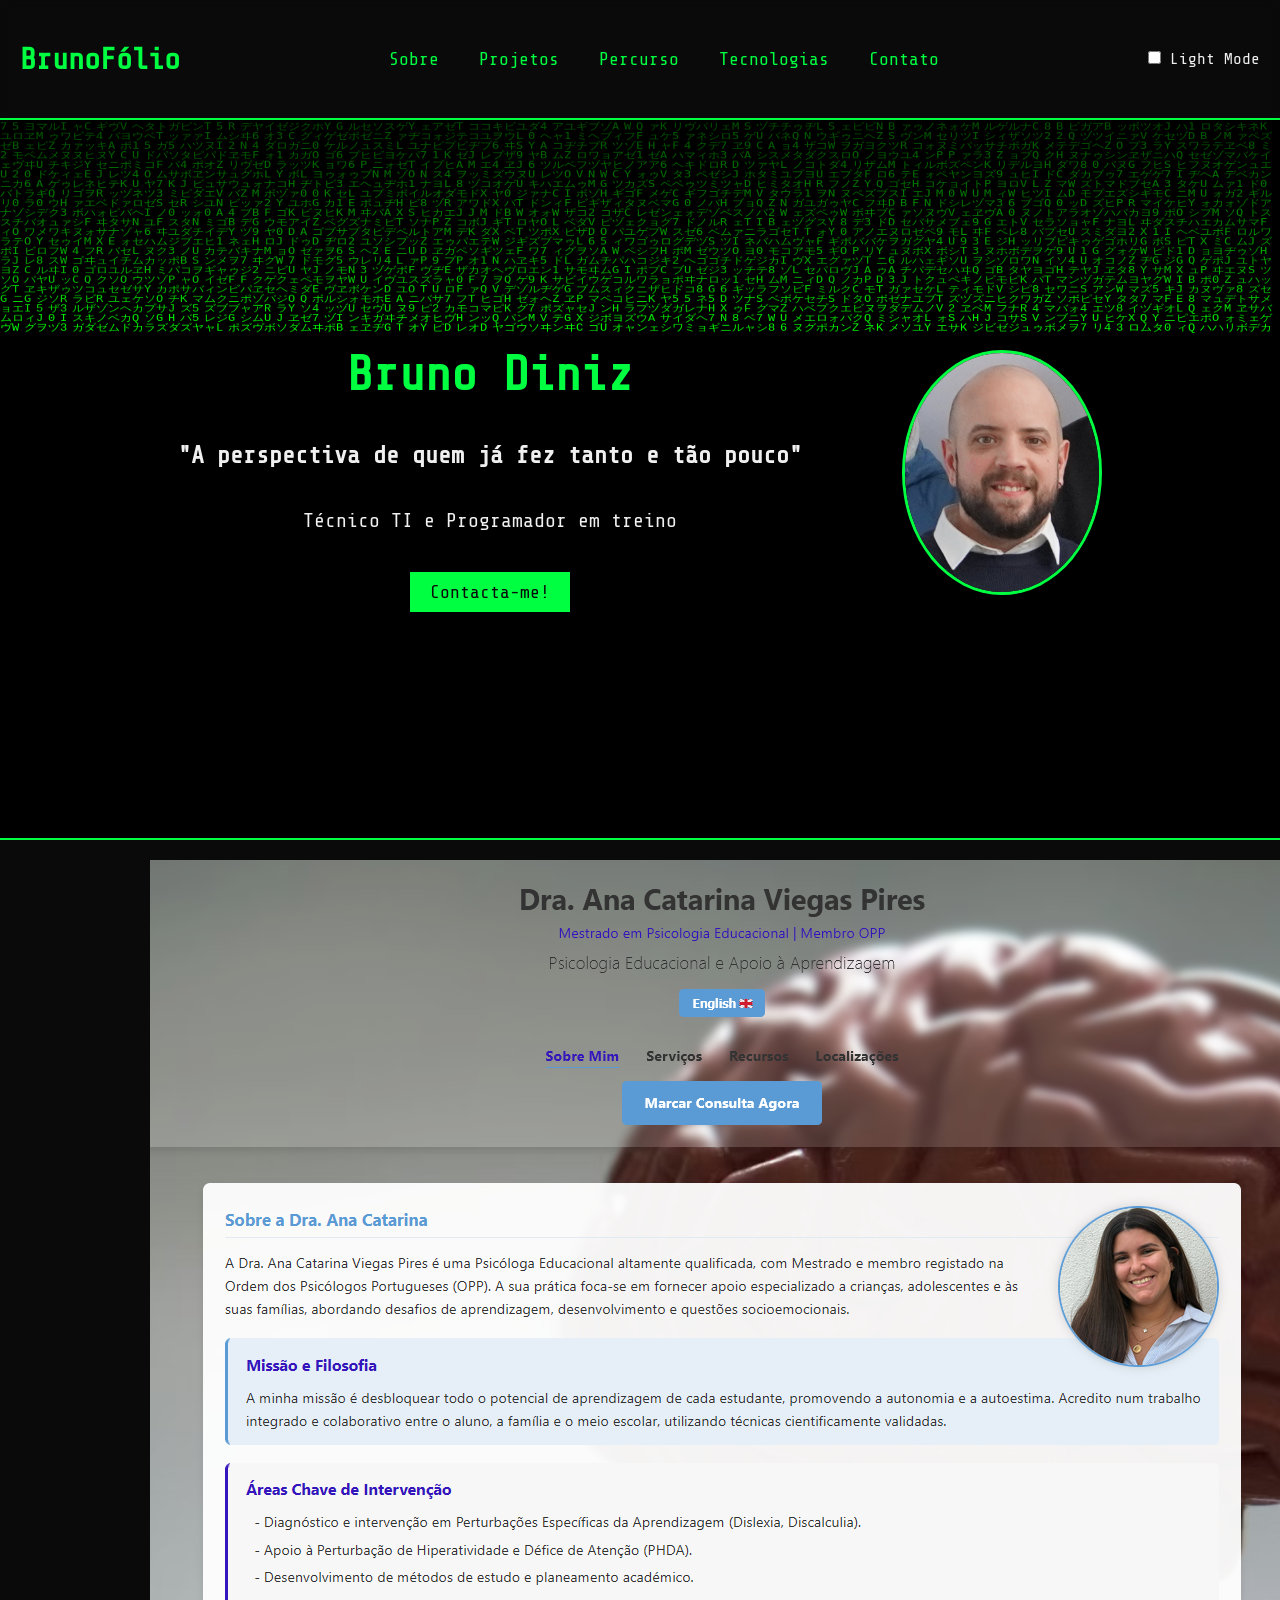
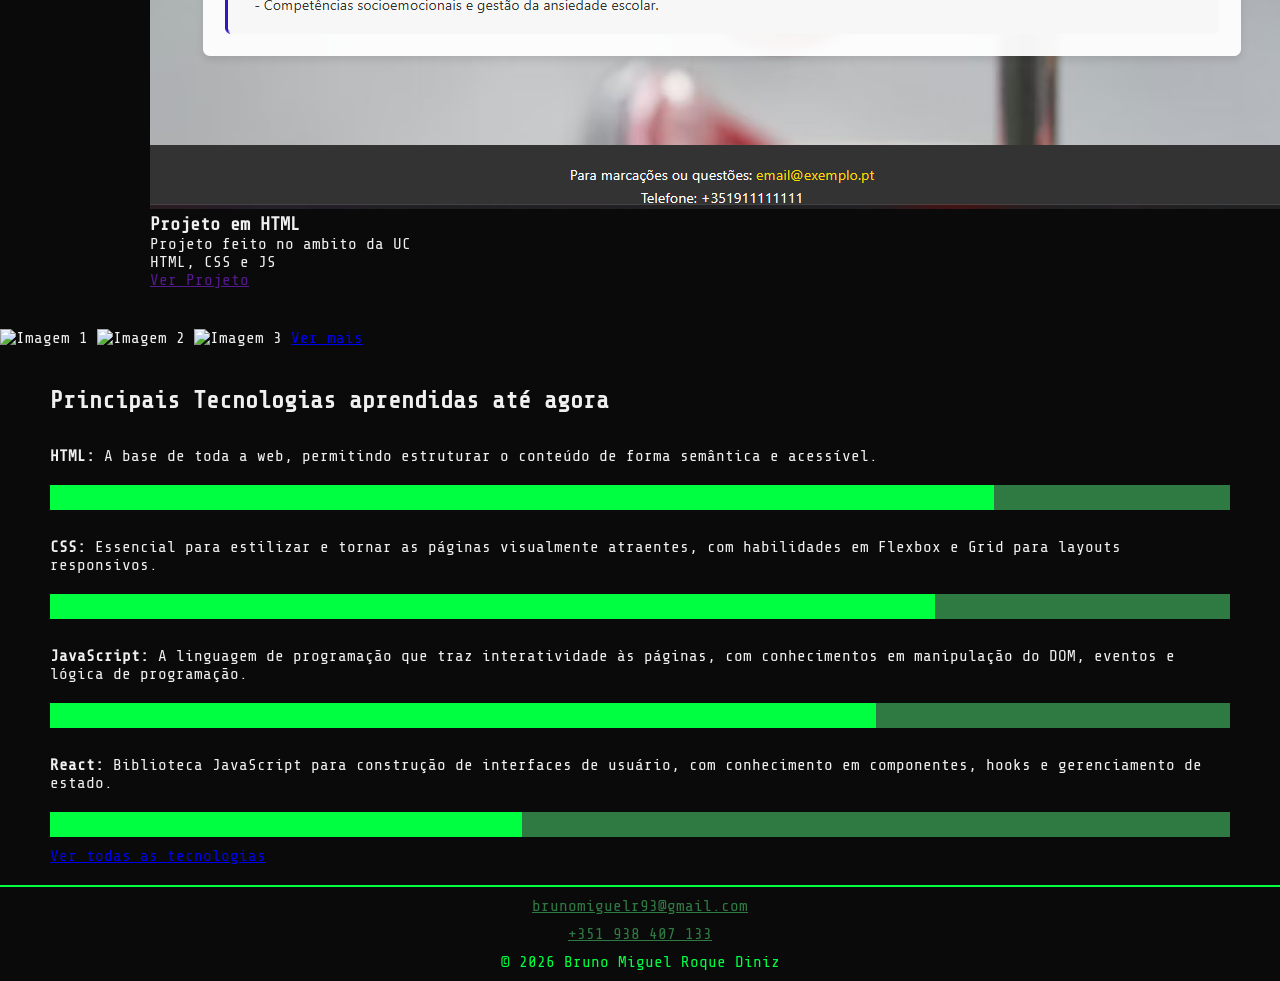
==== index.html @ 8ad3325a "Update project cards in index.html with images and descriptions; enhance CSS styles for layout and t" ====
<!DOCTYPE html>
<html lang="pt">

<head>
    <meta charset="UTF-8">
    <meta name="viewport" content="width=device-width, initial-scale=1.0">
    <link href="https://fonts.googleapis.com/css2?family=Share+Tech+Mono&display=swap" rel="stylesheet">
    <link rel="stylesheet" href="css/style.css">
    <title>BrunoFólio</title>
    <script src="js/nav.js" defer></script>
    <script src="js/darkmode.js" defer></script>
    <script src="js/desafiofugido.js" defer></script>
    <script src="js/matrix.js" defer></script>
</head>

<body>
    <header>
        <div class="logo">BrunoFólio</div>
        <nav>
            <ul class="nav-links">
                <li><a href="pages/sobre.html">Sobre</a></li>
                <li><a href="pages/repositorio.html">Projetos</a></li>
                <li><a href="pages/percurso.html">Percurso</a></li>
                <li><a href="pages/tecnologias.html">Tecnologias</a></li>
                <li><a href="pages/contactos.html">Contato</a></li>
            </ul>
        </nav>
        <div class="hamburger">
            <span></span>
            <span></span>
            <span></span>
        </div>
        <div class="dark-mode-toggle">
            <input type="checkbox" id="darkmode-toggle">
            <label for="darkmode-toggle">Light Mode</label>
        </div>
    </header>

    <main>
        <section id="hero">
            <canvas id="matrix-canvas"></canvas>
            <div class="hero-text">
                <h1>Bruno Diniz</h1>
                <h2>"A perspectiva de quem já fez tanto e tão pouco"</h2>
                <p>Técnico TI e Programador em treino</p>
                <a href="pages/contactos.html" class="btn">Contacta-me!</a>
            </div>
            
            <img src="img/headshot.png" alt="Foto de Bruno Diniz" class="headshot">
        </section>
        <section id="projetos">
            <div class="cards-container">
                <div class="card">
                    <img src="img/ProjHTML.png" alt="">
                    <h3 class="project-name">Projeto em HTML</h3>
                    <p class="project-description">Projeto feito no ambito da UC</p>
                    <p class="technology">HTML, CSS e JS</p>
                    <a href="" class="btn">Ver Projeto</a>
                </div>
                <div class="card">
                    <img src="img/ProjSST.png" alt="">
                    <h3 class="project-name">Projeto SST</h3>
                    <p class="project-description">Projeto feito no ambito da UC00616</p>
                    <p class="technology">DaVinci Resolve</p>
                    <a href="" class="btn">Ver Projeto</a>
                </div>
                <div class="card">
                    <img src="img/ProjFINAL.jpg" alt="">
                    <h3 class="project-name">Projeto final TPSI</h3>
                    <p class="project-description">Projeto final do curso de TPSI em desenvolvimento</p>
                    <p class="technology">Spring Boot, SSMS, React...</p>
                    <a href="" class="btn">Ver Projeto</a>
                </div>
            </div>
        </section>
        <section id="galeria">
            <div class="gallery-container">
                <img src="" alt="Imagem 1">
                <img src="" alt="Imagem 2">
                <img src="" alt="Imagem 3">
                <a href="pages/percurso.html" class="btn">Ver mais</a>
            </div>
        </section>
        <section id="tecnologias">
            <h2>Principais Tecnologias aprendidas até agora</h2>
            <br>
            <div class="tecnologia">
                <strong>HTML:</strong> A base de toda a web, permitindo estruturar o conteúdo de forma semântica e
                acessível.
                
                <div class="barra">
                    <div class="preenchimento" style="width: 80%">

                    </div>
                </div>
            </div>
            <br>
            <div class="tecnologia">
                <strong>CSS:</strong> Essencial para estilizar e tornar as páginas visualmente atraentes, com
                habilidades em Flexbox e Grid para layouts responsivos.<br>
                <div class="barra">
                    <div class="preenchimento" style="width: 75%">

                    </div>
                </div>
            </div>
            <br>
            <div class="tecnologia">
                <strong>JavaScript:</strong> A linguagem de programação que traz interatividade às páginas, com
                conhecimentos em manipulação do DOM, eventos e lógica de programação.<br>
                <div class="barra">
                    <div class="preenchimento" style="width: 70%">

                    </div>
                </div>
            </div>
            <br>
            <div class="tecnologia">
                <strong>React:</strong> Biblioteca JavaScript para construção de interfaces de usuário, com
                conhecimento em componentes, hooks e gerenciamento de estado. <br>
                <div class="barra">
                    <div class="preenchimento" style="width: 40%">

                    </div>
                </div>
            </div>

            <a href="pages/tecnologias.html">Ver todas as tecnologias</a>


        </section>
    </main>
    <footer>
        <a href="mailto:brunomiguelr93@gmail.com">brunomiguelr93@gmail.com</a>
        <a href="tel:+351938407133">+351 938 407 133</a>
        <p>© 2026 Bruno Miguel Roque Diniz</p>
    </footer>
</body>

</html>
---- css/style.css ----
* {
    margin: 0;
    padding: 0;
    box-sizing: border-box;
}

:root {
    --cor-de-fundo: #0a0a0a;
    --cor-de-texto: #f0f0f0;
    --cor-de-destaque: #00ff41;
    --header-height: 120px;

}

body{
    font-family: 'Share Tech Mono', monospace;
    background-color: var(--cor-de-fundo);
    color: var(--cor-de-texto);
    z-index: 0;
}

header {
    position: fixed;
    top:0;
    left:0;
    width: 100%;
    display: flex;
    justify-content: space-between;
    align-items: center;
    padding: 20px;
    background-color: transparent;
    border-bottom: var(--cor-de-destaque) 2px solid;
    height: var(--header-height);
    backdrop-filter: blur(5px);
    -webkit-backdrop-filter: blur(5px);
    z-index: 1;
}

.logo {
    font-size: 30px;
    font-weight: bold;
    color: var(--cor-de-destaque);
}

nav {
    flex: 1;
    display: flex;
    justify-content: center;
}

.nav-links {
    display: flex;
    gap: 40px;
    list-style: none;

}

.nav-links a {
    text-decoration: none;
    color: var(--cor-de-destaque);
    font-size: 18px;
    transition: color 0.3s ease;
}

.nav-links a:hover {
    color: var(--cor-de-texto);
}

main {
    padding-top: var(--header-height);
   
}

section {
    padding: 20px 0;
}

#hero {
    display: flex;
    align-items: center;
    justify-content: center;
    min-height: 80vh;
    position:relative
}

#hero h1 {
    font-size: 48px;
    margin-bottom: 20px;
    color: var(--cor-de-destaque)
}

#hero h2 {
    font-size: 24px;
    margin-bottom: 20px;
}

#hero p {
    font-size: 20px;
}

#hero .btn{
    align-self: center;
}

.hero-text {
    display: flex;
    flex-direction: column;
    gap: 20px;
    text-align: center;
    align-items: center;
}

#hero .headshot {
    float: right; 
    margin-left: 100px; 
    margin-bottom: 15px; 
    border: 3px solid var(--cor-de-destaque); 
    border-radius: 50%; 
    overflow: hidden;
    width: 200px; 
    height: auto;
    box-shadow: 0 0 12px rgba(0,0,0,0.15);
}

#hero a {
    display: inline-block;
    margin-top: 20px;
    padding: 10px 20px;
    background-color: var(--cor-de-destaque);
    color: var(--cor-de-fundo);
    text-decoration: none;
    font-size: 18px;
    transition: background-color 0.3s ease;
}

#matrix-canvas {
    position: absolute;
    top: 0;
    left: 0;
    width: 100%;
    height: 100%;
    z-index: -1;   
    background-color: rgb(0, 0, 0); 
    border-bottom: var(--cor-de-destaque) 2px solid;
}

.cards-container{
    display: flex;
    justify-content: space-between;
    align-items: center;
    padding: 0 150px
}

#tecnologias {
    padding-left: 50px;
    padding-right: 50px;
}

#tecnologias h2 {
    /*padding-left: 50px;*/
    margin-bottom: 15px;
}

.tecnologia {
    /*padding-left: 50px;
    padding-right: 50px;*/
    margin-bottom: 10px;
}

.barra {
    height: 25px;
    width: 100%;
    margin-top: 20px;
    background-color: #2f7a42;
}

.preenchimento {
    height: 25px;
    background-color: var(--cor-de-destaque);
}

footer {
    display: flex;
    flex-direction: column;
    gap: 5px;
    text-align: center;
    align-items: center;
    border-top: var(--cor-de-destaque) 2px solid
}

footer a {
    padding-top: 5px;
    color: #2f7a42
}

footer a:first-child{
    padding-top: 10px;
}

footer p {
    color: var(--cor-de-destaque);
    margin-top: 5px;
    margin-bottom: 10px;
        
}
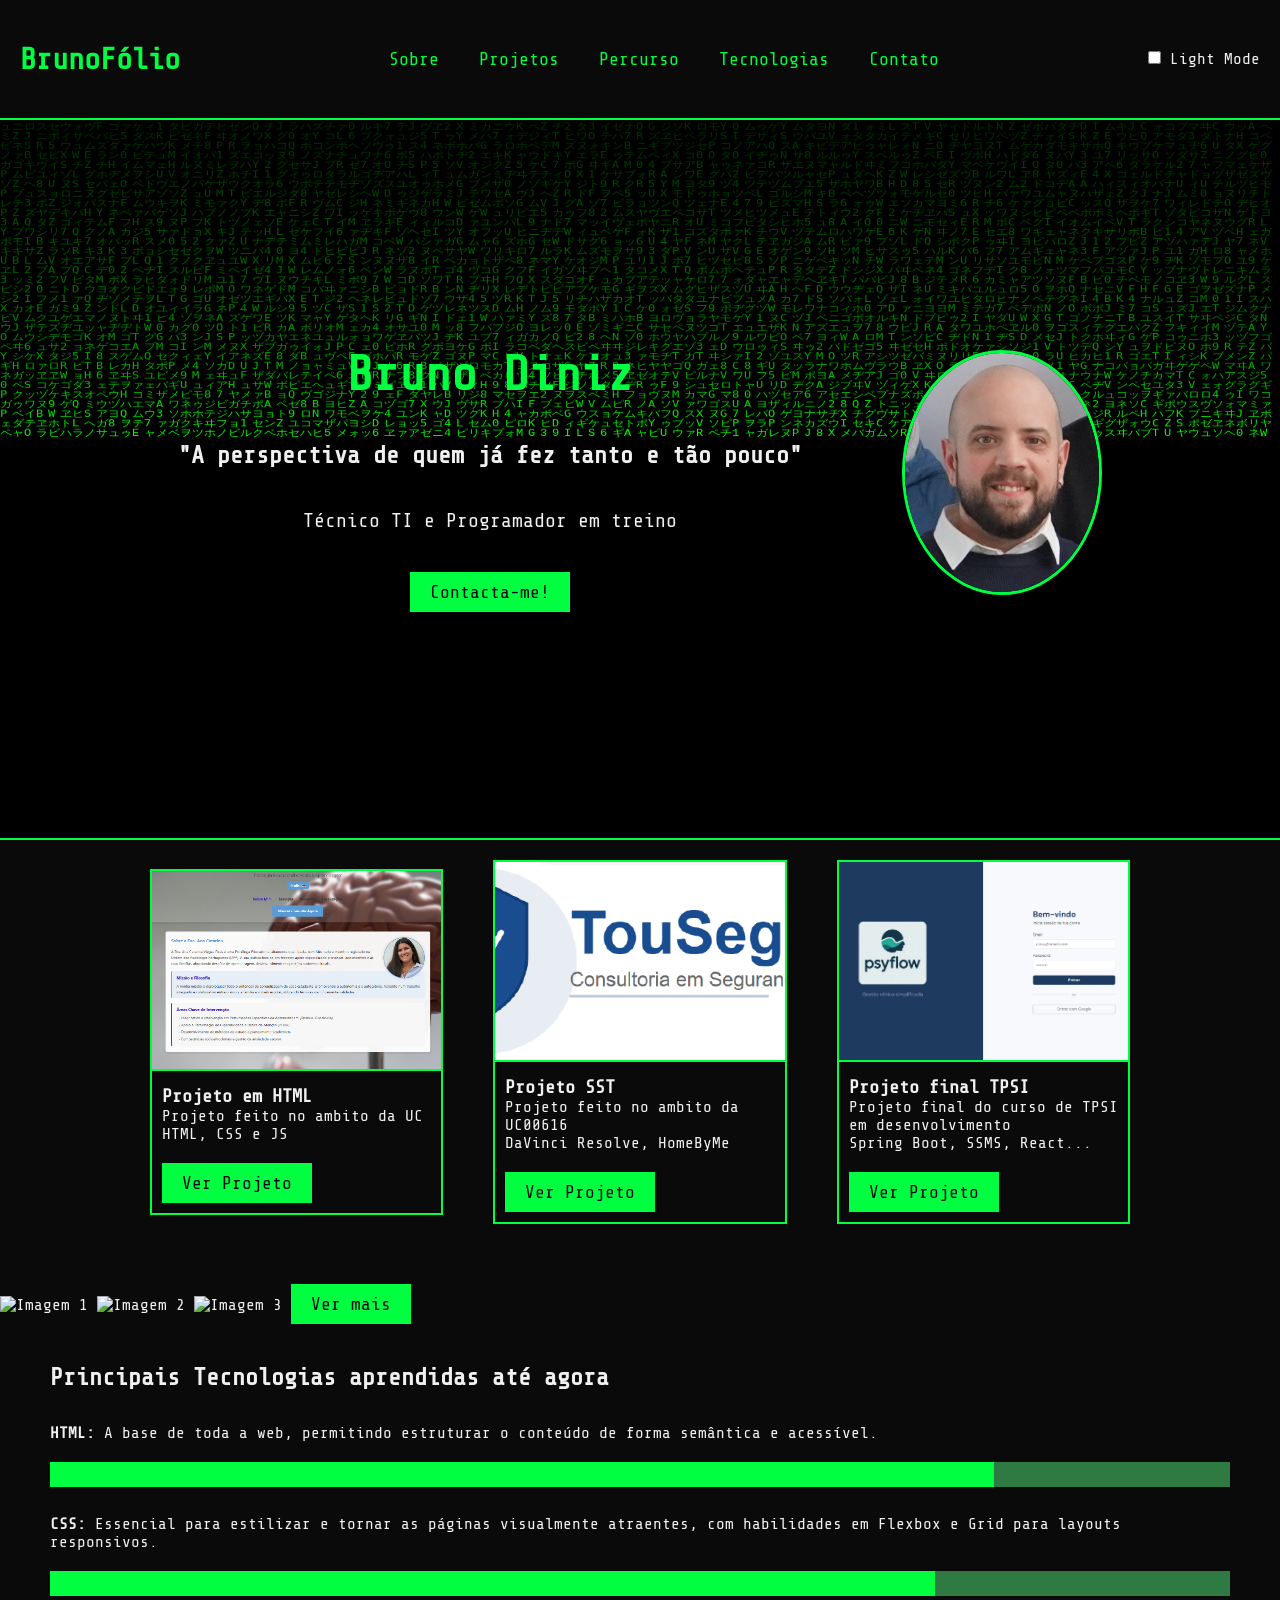
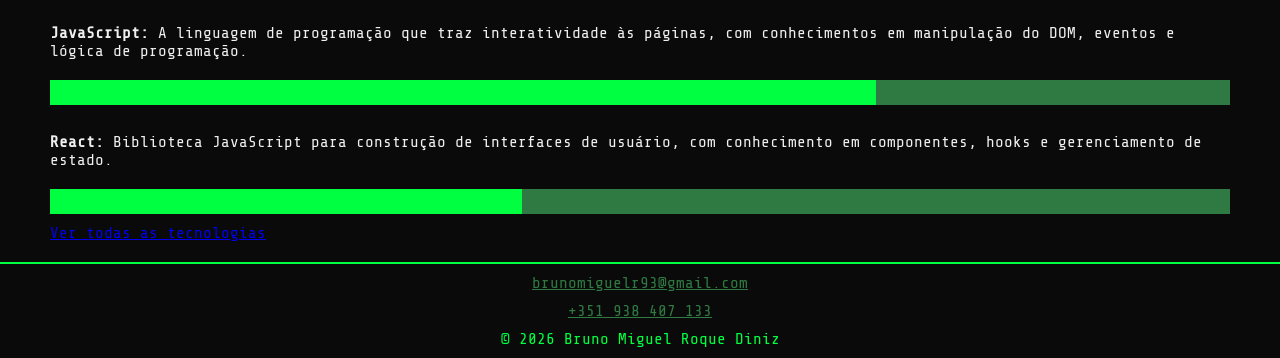
==== commit 7e6e5290: "Refactor project card structure in index.html; enhance button styles in CSS for improved UI" ====
--- a/index.html
+++ b/index.html
@@ -52,24 +52,32 @@
             <div class="cards-container">
                 <div class="card">
                     <img src="img/ProjHTML.png" alt="">
-                    <h3 class="project-name">Projeto em HTML</h3>
-                    <p class="project-description">Projeto feito no ambito da UC</p>
-                    <p class="technology">HTML, CSS e JS</p>
-                    <a href="" class="btn">Ver Projeto</a>
+                        <div class="card-text">
+                            <h3 class="project-name">Projeto em HTML</h3>
+                            <p class="project-description">Projeto feito no ambito da UC</p>
+                            <p class="technology">HTML, CSS e JS</p>
+                            <a href="" class="btn">Ver Projeto</a>
+                        </div>
+                    
                 </div>
                 <div class="card">
                     <img src="img/ProjSST.png" alt="">
-                    <h3 class="project-name">Projeto SST</h3>
-                    <p class="project-description">Projeto feito no ambito da UC00616</p>
-                    <p class="technology">DaVinci Resolve</p>
-                    <a href="" class="btn">Ver Projeto</a>
+                        <div class="card-text">
+                            <h3 class="project-name">Projeto SST</h3>
+                            <p class="project-description">Projeto feito no ambito da UC00616</p>
+                            <p class="technology">DaVinci Resolve, HomeByMe</p>
+                            <a href="" class="btn">Ver Projeto</a>
+                        </div>
+                    
                 </div>
                 <div class="card">
                     <img src="img/ProjFINAL.jpg" alt="">
-                    <h3 class="project-name">Projeto final TPSI</h3>
-                    <p class="project-description">Projeto final do curso de TPSI em desenvolvimento</p>
-                    <p class="technology">Spring Boot, SSMS, React...</p>
-                    <a href="" class="btn">Ver Projeto</a>
+                        <div class="card-text">
+                            <h3 class="project-name">Projeto final TPSI</h3>
+                            <p class="project-description">Projeto final do curso de TPSI em desenvolvimento</p>
+                            <p class="technology">Spring Boot, SSMS, React...</p>
+                            <a href="" class="btn">Ver Projeto</a>
+                        </div>
                 </div>
             </div>
         </section>
--- a/css/style.css
+++ b/css/style.css
@@ -10,6 +10,17 @@
     --cor-de-destaque: #00ff41;
     --header-height: 120px;
 
+}
+
+.btn {
+    display: inline-block;
+    margin-top: 20px;
+    padding: 10px 20px;
+    background-color: var(--cor-de-destaque);
+    color: var(--cor-de-fundo);
+    text-decoration: none;
+    font-size: 18px;
+    transition: background-color 0.3s ease;
 }
 
 body{
@@ -122,17 +133,6 @@
     box-shadow: 0 0 12px rgba(0,0,0,0.15);
 }
 
-#hero a {
-    display: inline-block;
-    margin-top: 20px;
-    padding: 10px 20px;
-    background-color: var(--cor-de-destaque);
-    color: var(--cor-de-fundo);
-    text-decoration: none;
-    font-size: 18px;
-    transition: background-color 0.3s ease;
-}
-
 #matrix-canvas {
     position: absolute;
     top: 0;
@@ -148,7 +148,26 @@
     display: flex;
     justify-content: space-between;
     align-items: center;
-    padding: 0 150px
+    padding: 0 150px;
+    gap: 50px;
+    
+}
+
+.card {
+    flex: 1;
+    max-width: 500px;
+    border: var(--cor-de-destaque) 2px solid
+}
+
+.card img {
+    width:100%;
+    height: 200px;
+    object-fit: cover;
+    border-bottom: var(--cor-de-destaque) 2px solid
+}
+
+.card-text{
+    padding: 10px;
 }
 
 #tecnologias {
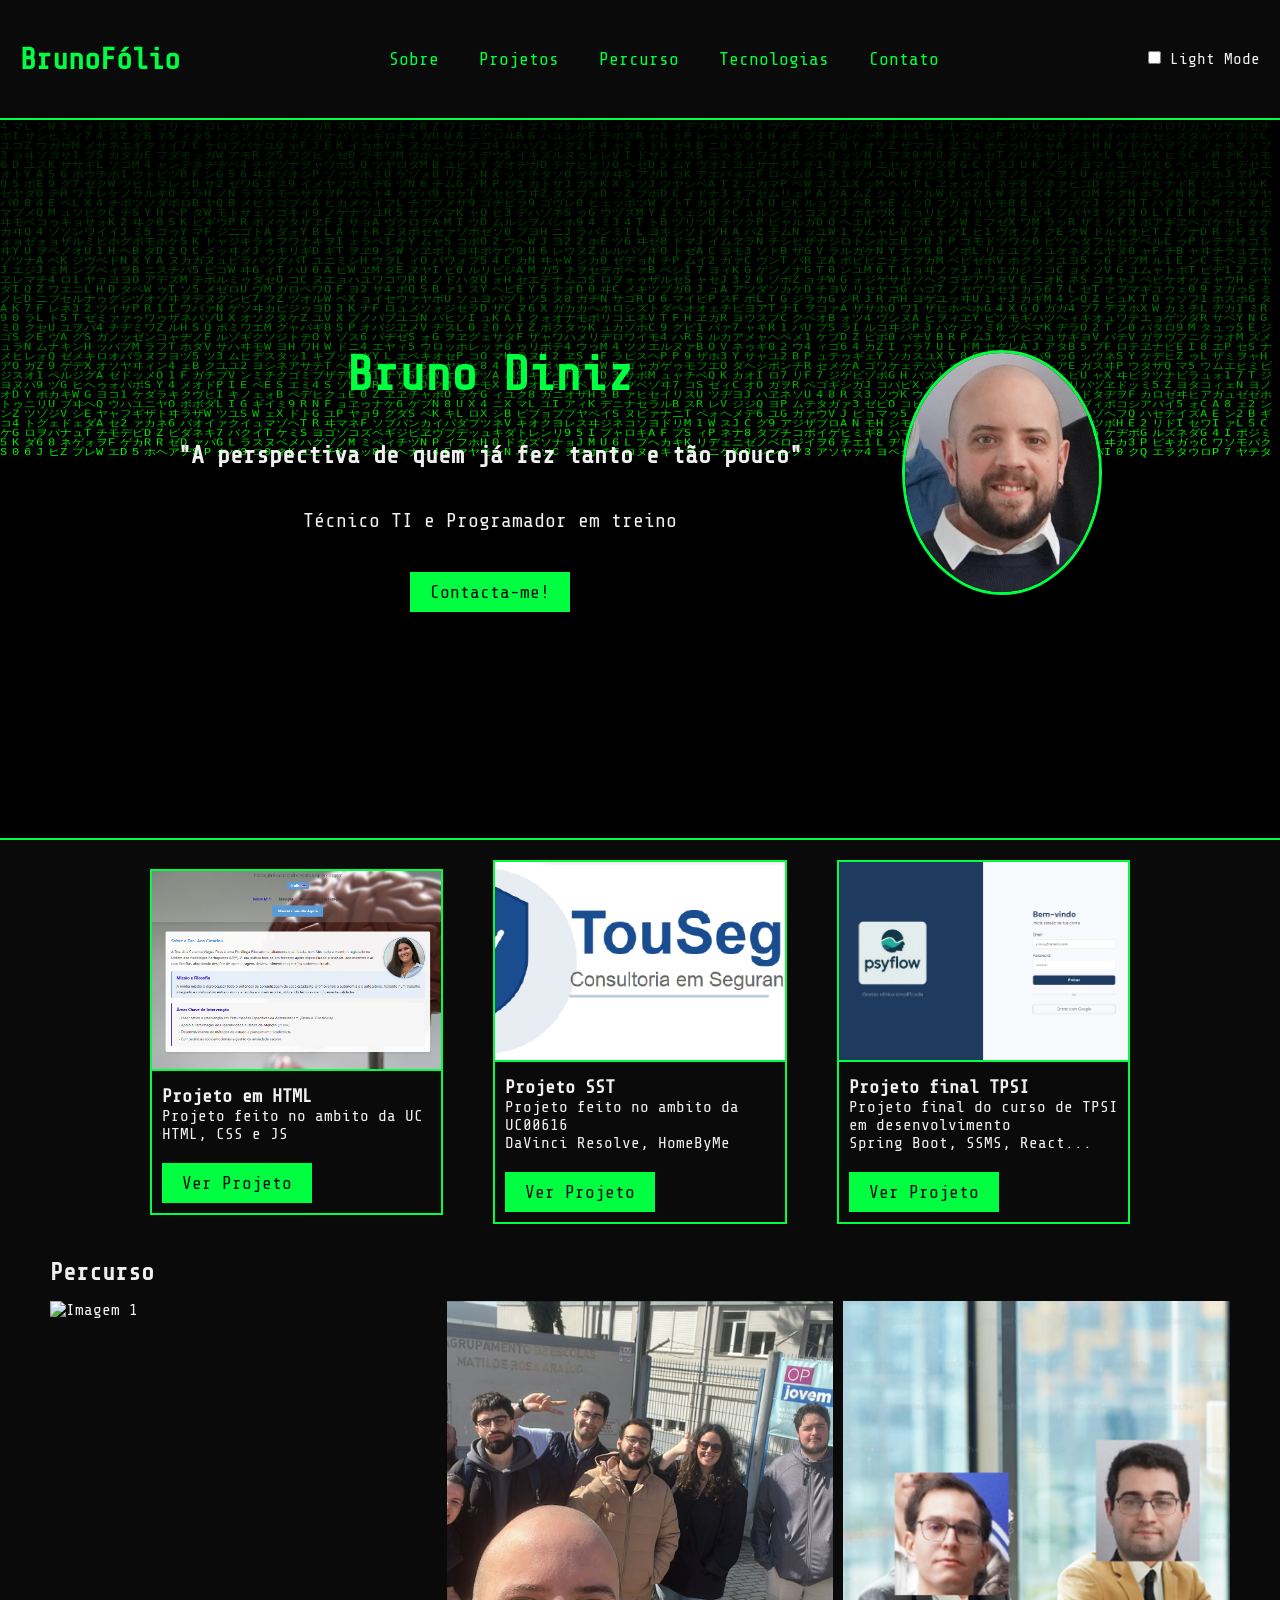
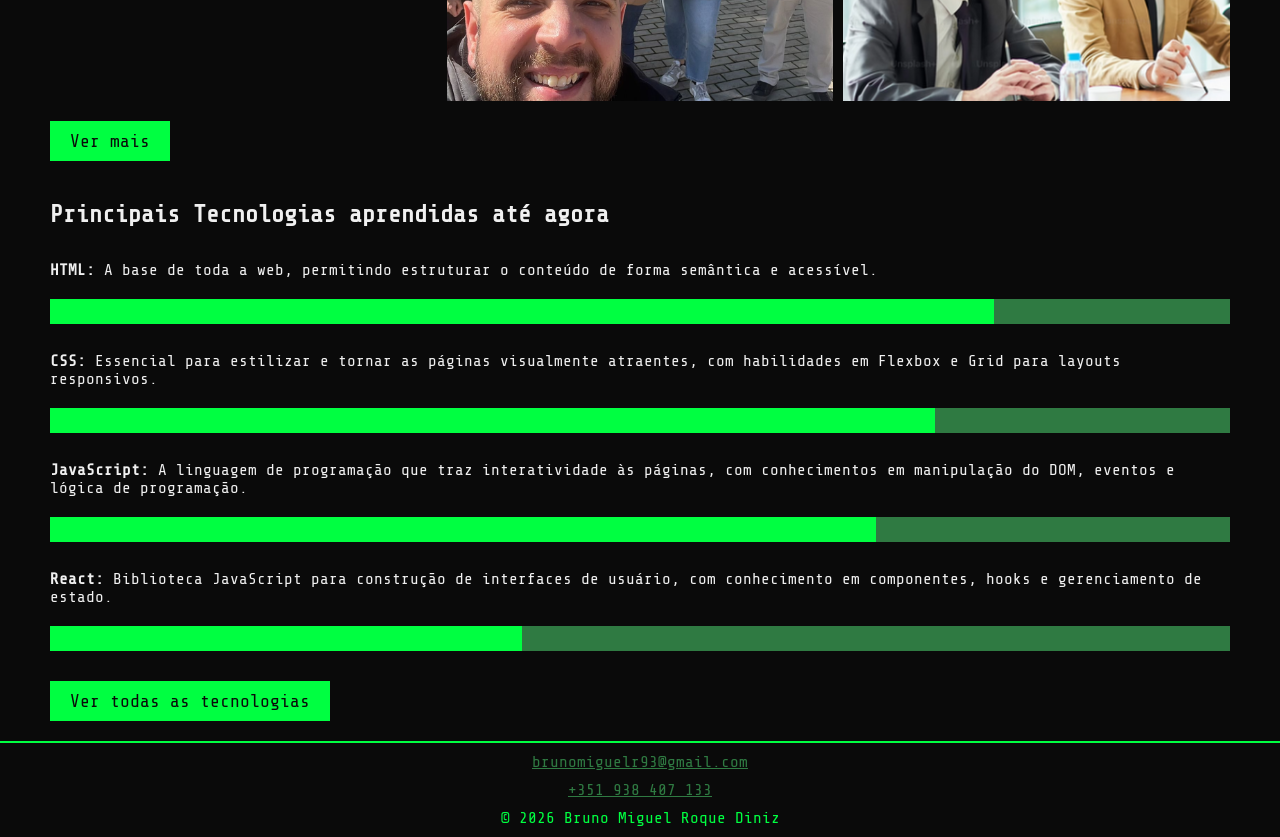
==== commit 55158597: "Add gallery section with images and buttons; enhance CSS for layout" ====
--- a/index.html
+++ b/index.html
@@ -82,12 +82,13 @@
             </div>
         </section>
         <section id="galeria">
+            <h2>Percurso</h2>
             <div class="gallery-container">
-                <img src="" alt="Imagem 1">
-                <img src="" alt="Imagem 2">
-                <img src="" alt="Imagem 3">
-                <a href="pages/percurso.html" class="btn">Ver mais</a>
+                <img src="img/TPSICAS0725.JPG" alt="Imagem 1">
+                <img src="img/TPSICAS0725-2.jpg" alt="Imagem 2">
+                <img src="img/Grupo.png" alt="Imagem 3">                
             </div>
+            <a href="pages/percurso.html" class="btn">Ver mais</a>
         </section>
         <section id="tecnologias">
             <h2>Principais Tecnologias aprendidas até agora</h2>
@@ -133,7 +134,7 @@
                 </div>
             </div>
 
-            <a href="pages/tecnologias.html">Ver todas as tecnologias</a>
+            <a href="pages/tecnologias.html" class="btn">Ver todas as tecnologias</a>
 
 
         </section>
--- a/css/style.css
+++ b/css/style.css
@@ -170,6 +170,33 @@
     padding: 10px;
 }
 
+#galeria {
+    padding-top: 15px;
+}
+
+.gallery-container{
+    padding-left: 50px;
+    padding-right: 50px;
+    display: grid;
+    grid-template-columns:repeat(3, 1fr);
+    gap: 10px;
+}
+
+#galeria h2{
+    margin-bottom: 15px;
+    padding-left: 50px
+}
+
+.gallery-container img {
+    width: 100%;
+    height: 400px;
+    object-fit: cover;
+}
+
+#galeria .btn {
+    margin-left: 50px;
+}
+
 #tecnologias {
     padding-left: 50px;
     padding-right: 50px;
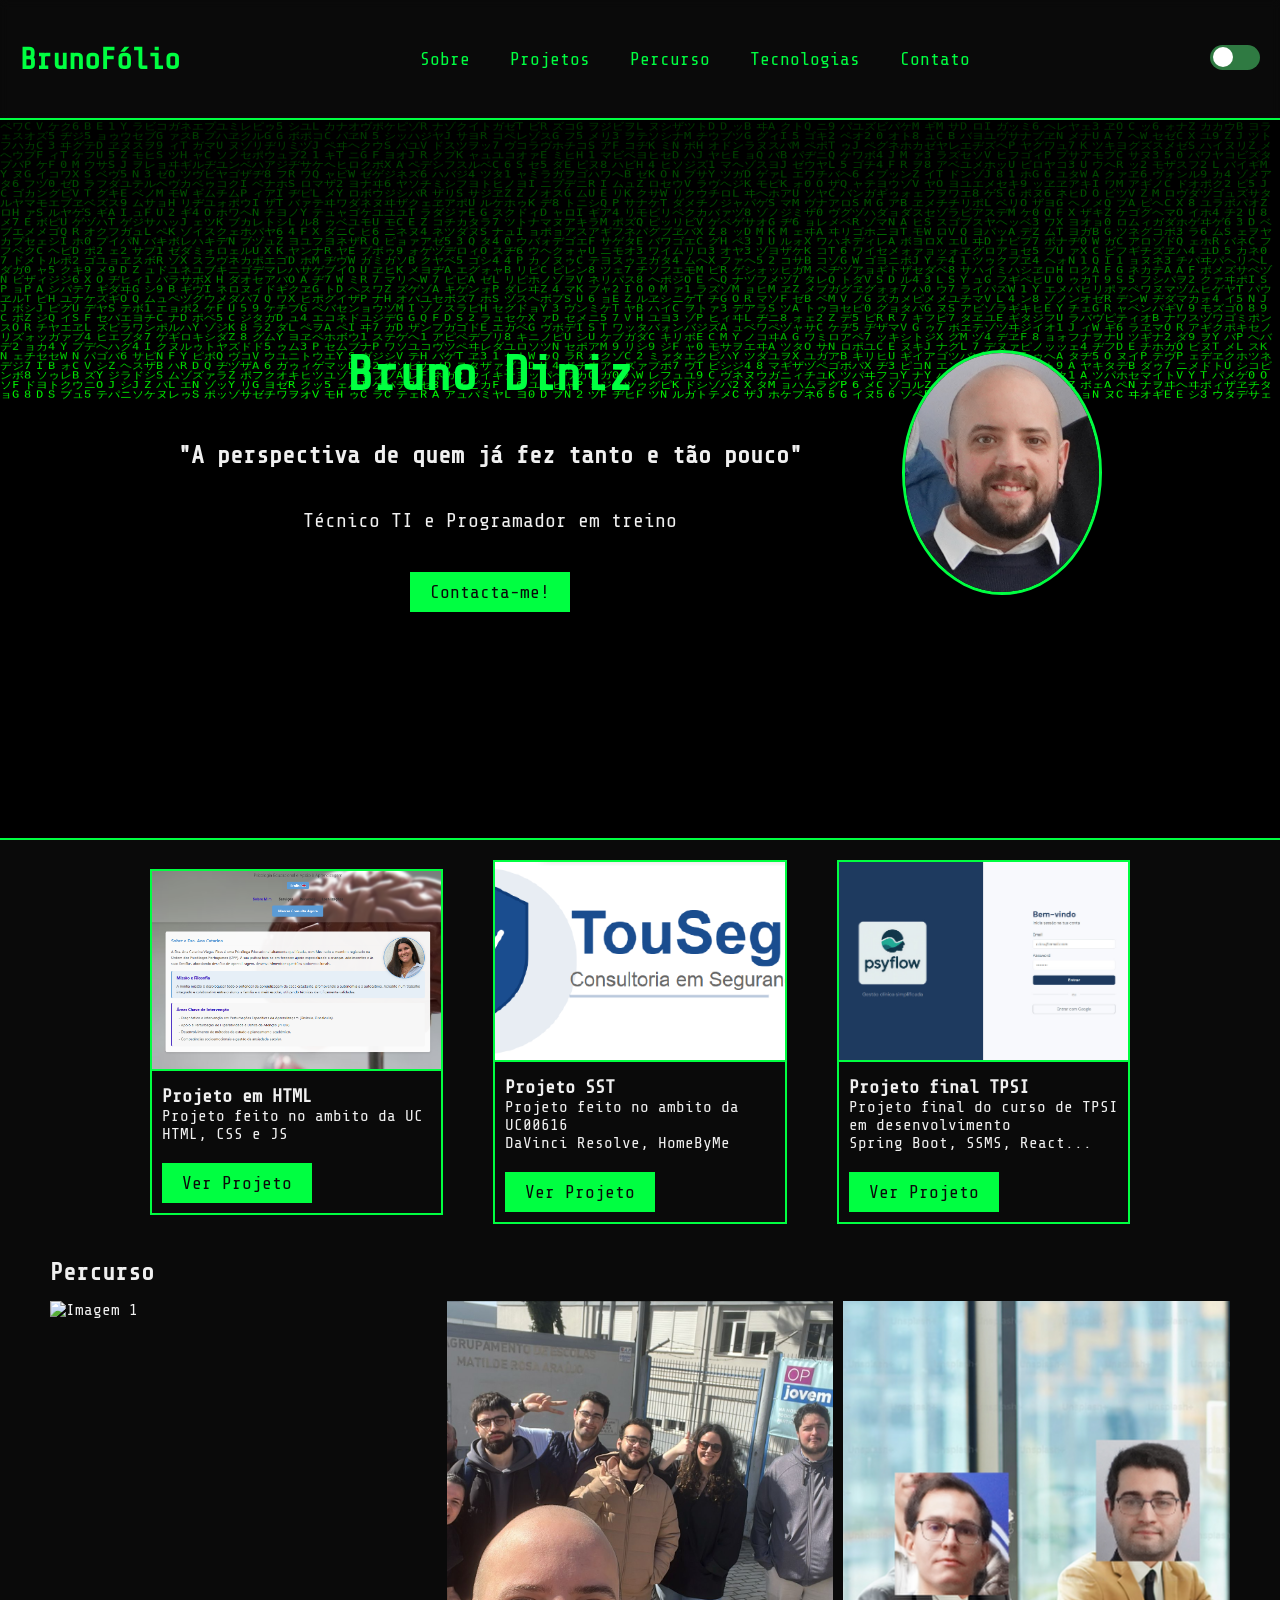
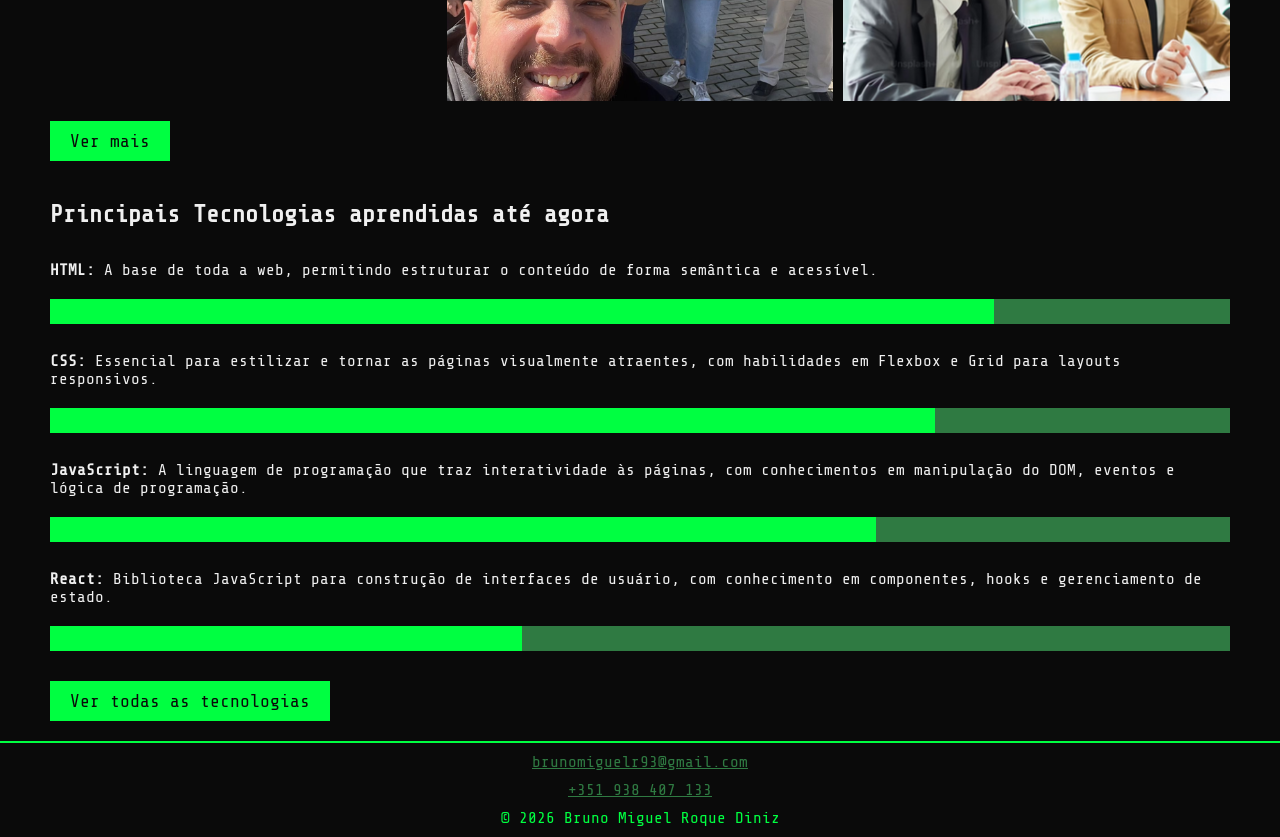
==== commit d419337f: "Implement light mode toggle and responsive navigation; enhance styles for better UI" ====
--- a/index.html
+++ b/index.html
@@ -32,7 +32,7 @@
         </div>
         <div class="dark-mode-toggle">
             <input type="checkbox" id="darkmode-toggle">
-            <label for="darkmode-toggle">Light Mode</label>
+            <label for="darkmode-toggle"></label>
         </div>
     </header>
 
--- a/css/style.css
+++ b/css/style.css
@@ -10,6 +10,28 @@
     --cor-de-destaque: #00ff41;
     --header-height: 120px;
 
+}
+
+body.light-mode{
+    --cor-de-fundo:#e8ffe8;
+    --cor-de-texto:#0a0a0a;
+    --cor-de-destaque:#007a1f;
+}
+
+.hamburger{
+    display: none;
+}
+
+.hamburger span{
+    display:block;
+    width: 35px;
+    height: 2px;
+    margin-bottom: 5px;
+    background-color: var(--cor-de-destaque);
+}
+
+.hamburger span:last-child{
+    margin-bottom: 0;
 }
 
 .btn {
@@ -22,6 +44,37 @@
     font-size: 18px;
     transition: background-color 0.3s ease;
 }
+
+#darkmode-toggle {
+    display: none;
+}
+
+.dark-mode-toggle label {
+    display: inline-block;
+    width: 50px;
+    height: 25px;
+    background-color: #2f7a42;
+    border-radius: 25px;
+    position: relative;
+    cursor: pointer;
+}
+
+.dark-mode-toggle label::before {
+    content: '';
+    position: absolute;
+    width: 20px;
+    height: 20px;
+    background-color: white;
+    border-radius: 50%;
+    top: 2.5px;
+    left: 2.5px;
+    transition: transform 0.3s ease;
+}
+
+#darkmode-toggle:checked + label::before {
+    transform: translateX(25px);
+}
+
 
 body{
     font-family: 'Share Tech Mono', monospace;
@@ -248,4 +301,38 @@
     margin-top: 5px;
     margin-bottom: 10px;
         
-}+}
+
+@media (max-width: 768px){
+    .hamburger {
+        display:block
+    }
+
+    .nav-links{
+        display:none
+    }
+
+    .nav-links.active{
+        display: flex;
+        flex-direction: column;
+        position: fixed;
+        top: var(--header-height);
+        left: 0;
+        width: 100%;
+        gap:0;
+        background-color: var(--cor-de-fundo);
+        border-bottom: var(--cor-de-destaque) 2px solid;
+    }
+
+    .nav-links.active a {
+        display: block;
+        width: 100%;
+        border-bottom: var(--cor-de-destaque) 2px solid;
+        padding: 10px;
+    }
+
+    .nav-links.active li {
+        padding: 0;
+    }
+}
+
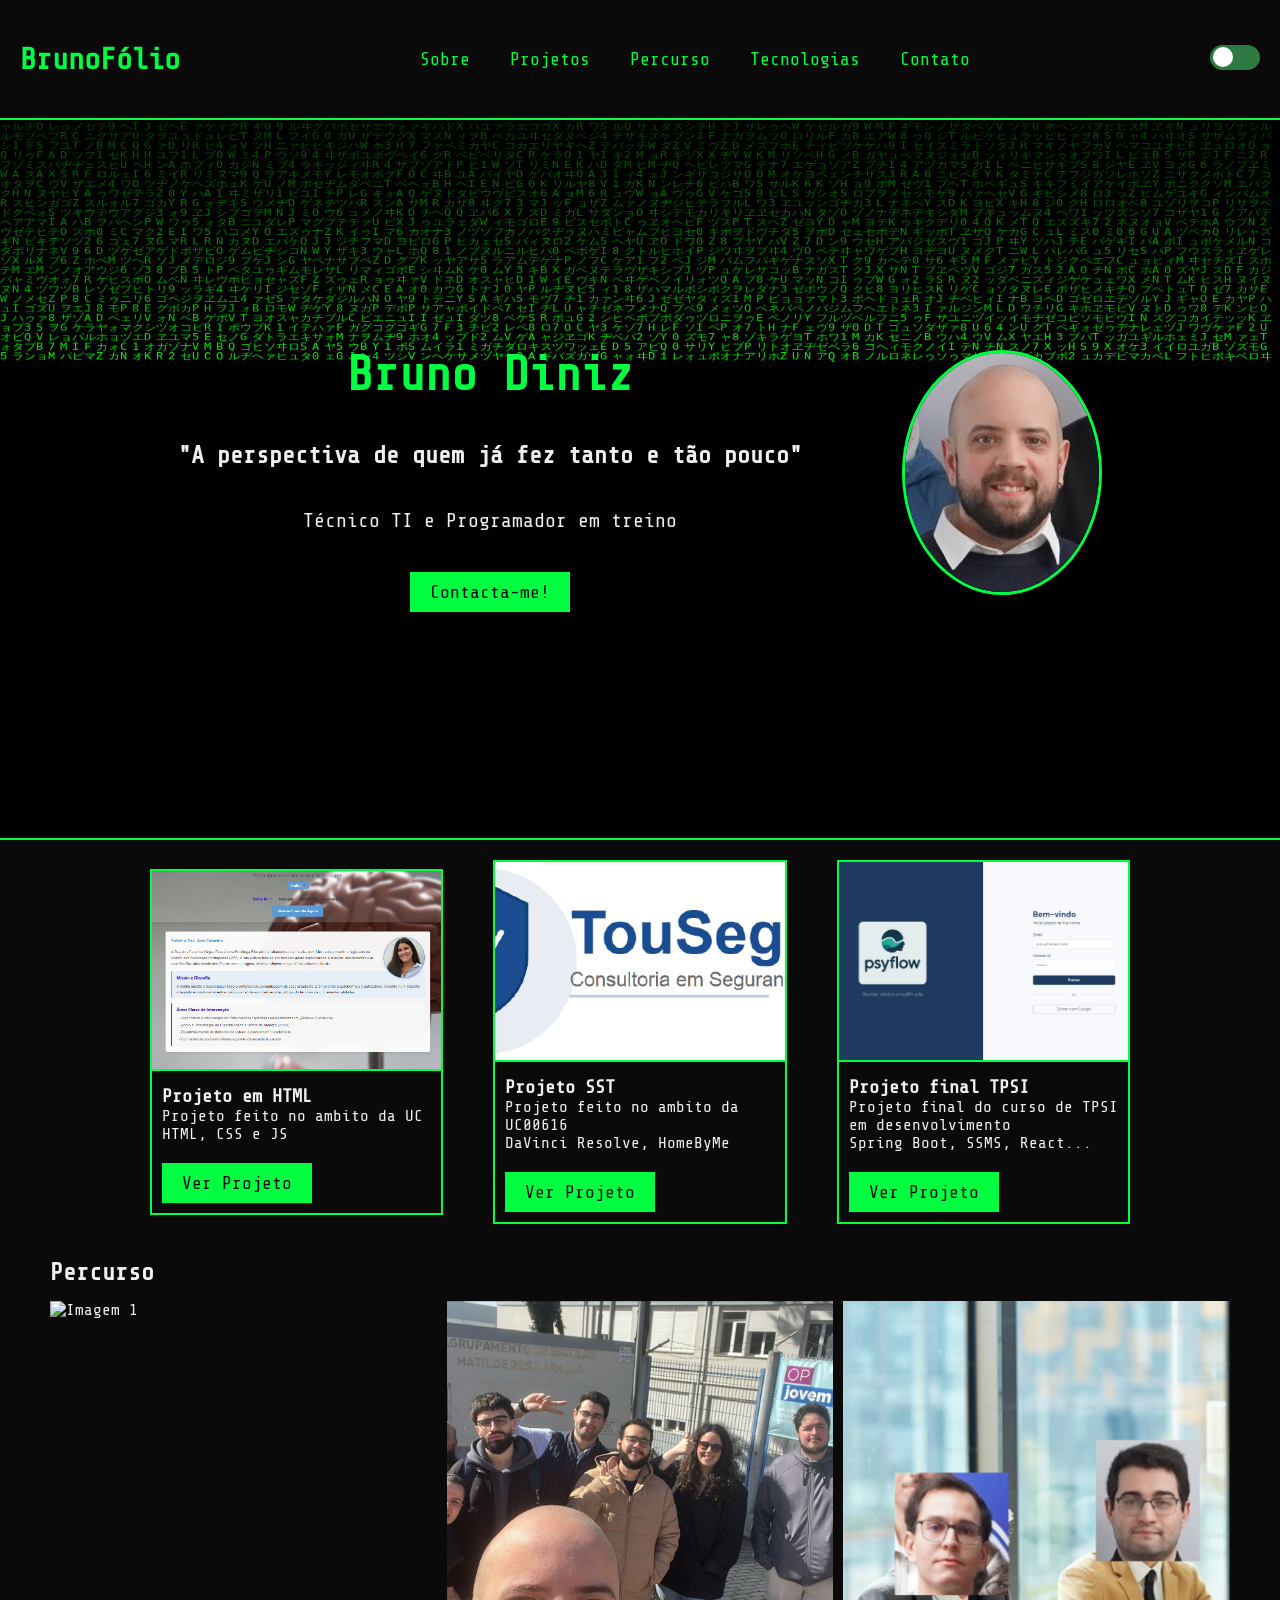
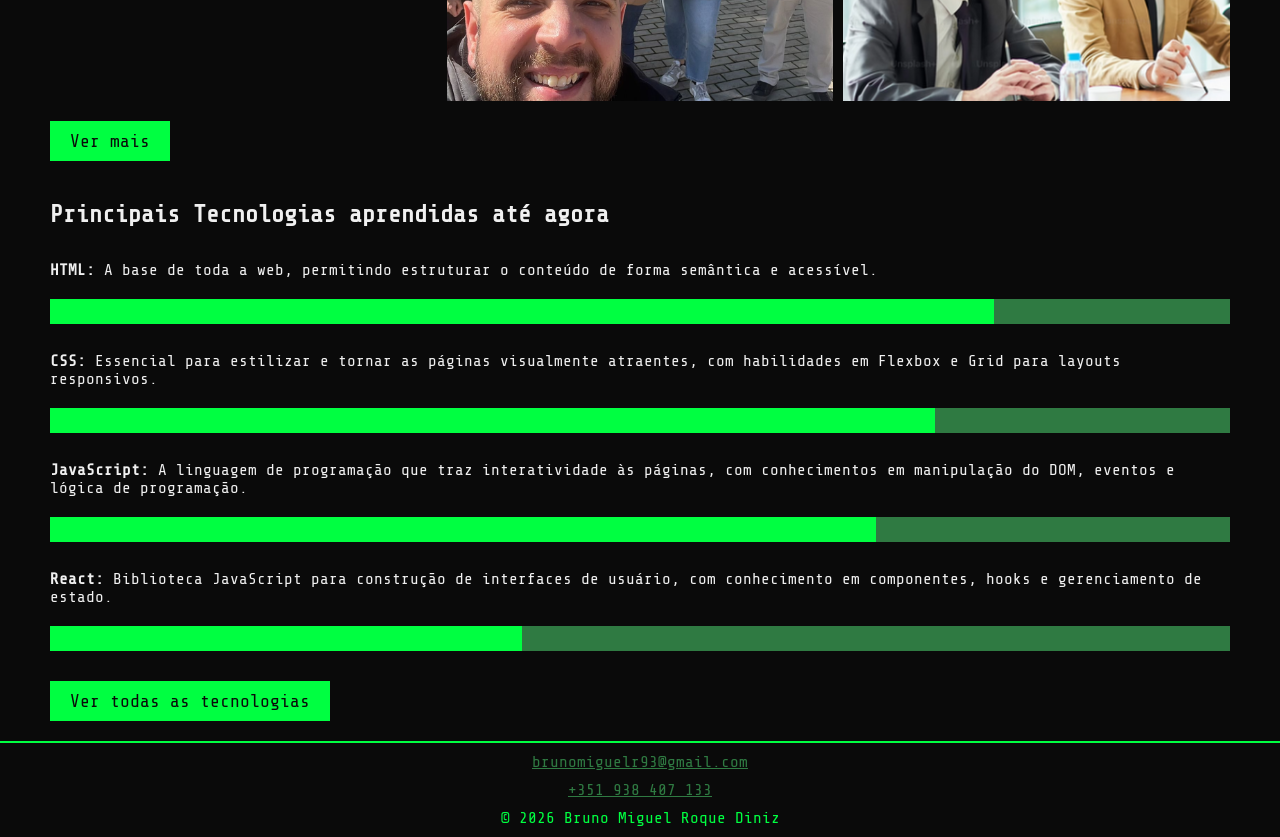
==== commit 1febd0b7: "Add new CSS styles for 'Sobre' section; implement header and footer components in JavaScript; create" ====
--- a/index.html
+++ b/index.html
@@ -7,35 +7,17 @@
     <link href="https://fonts.googleapis.com/css2?family=Share+Tech+Mono&display=swap" rel="stylesheet">
     <link rel="stylesheet" href="css/style.css">
     <title>BrunoFólio</title>
-    <script src="js/nav.js" defer></script>
-    <script src="js/darkmode.js" defer></script>
-    <script src="js/desafiofugido.js" defer></script>
-    <script src="js/matrix.js" defer></script>
+    <script src="/js/components.js" defer></script>
+    <script src="/js/nav.js" defer></script>
+    <script src="/js/darkmode.js" defer></script>
+    <script src="/js/desafiofugido.js" defer></script>
+    <script src="/js/matrix.js" defer></script>
 </head>
 
 <body>
-    <header>
-        <div class="logo">BrunoFólio</div>
-        <nav>
-            <ul class="nav-links">
-                <li><a href="pages/sobre.html">Sobre</a></li>
-                <li><a href="pages/repositorio.html">Projetos</a></li>
-                <li><a href="pages/percurso.html">Percurso</a></li>
-                <li><a href="pages/tecnologias.html">Tecnologias</a></li>
-                <li><a href="pages/contactos.html">Contato</a></li>
-            </ul>
-        </nav>
-        <div class="hamburger">
-            <span></span>
-            <span></span>
-            <span></span>
-        </div>
-        <div class="dark-mode-toggle">
-            <input type="checkbox" id="darkmode-toggle">
-            <label for="darkmode-toggle"></label>
-        </div>
-    </header>
-
+    
+        <div id ="header-placeholder"></div>
+    
     <main>
         <section id="hero">
             <canvas id="matrix-canvas"></canvas>
@@ -139,11 +121,10 @@
 
         </section>
     </main>
-    <footer>
-        <a href="mailto:brunomiguelr93@gmail.com">brunomiguelr93@gmail.com</a>
-        <a href="tel:+351938407133">+351 938 407 133</a>
-        <p>© 2026 Bruno Miguel Roque Diniz</p>
-    </footer>
+    
+        <div id ="footer-placeholder"></div>
+    
+    
 </body>
 
 </html>
--- a/css/style.css
+++ b/css/style.css
@@ -106,6 +106,12 @@
     color: var(--cor-de-destaque);
 }
 
+.logo a{
+    text-decoration: none;
+    color: var(--cor-de-destaque);
+    transition: color 0.3s ease;
+}
+
 nav {
     flex: 1;
     display: flex;
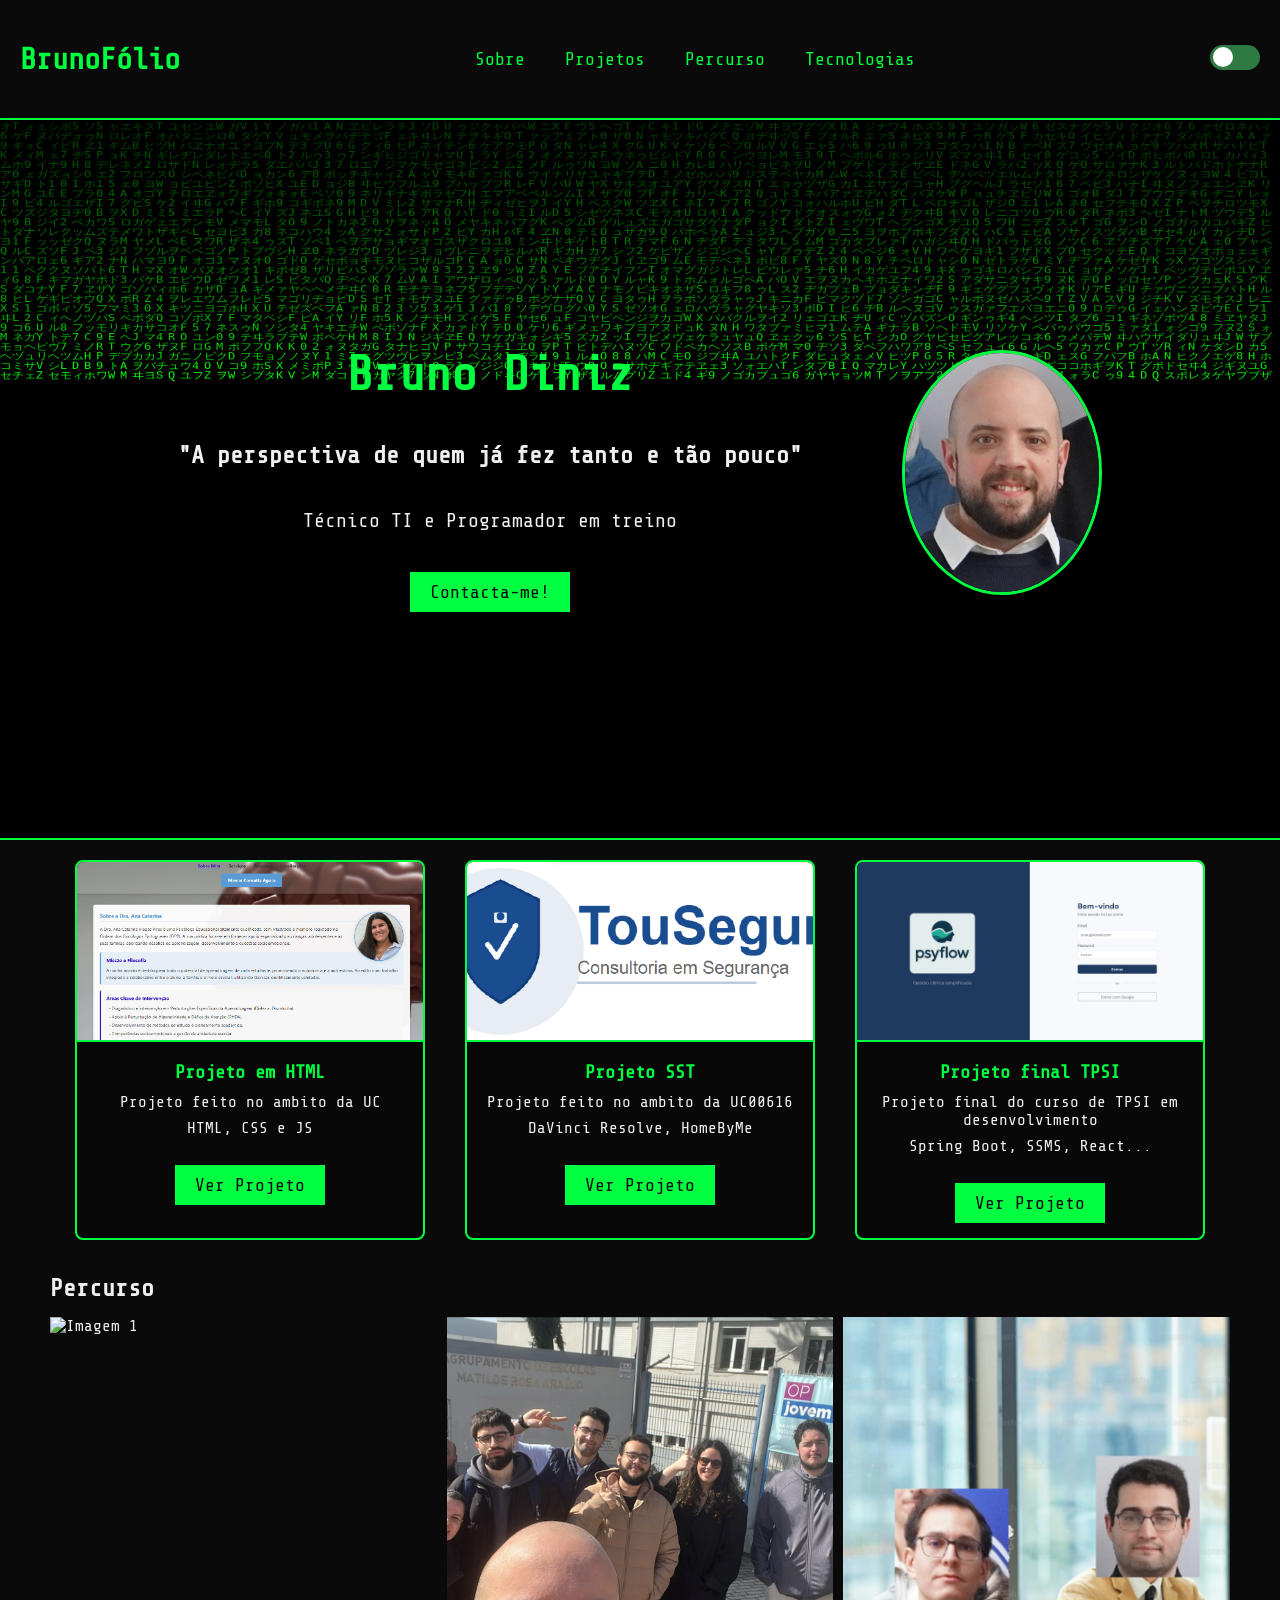
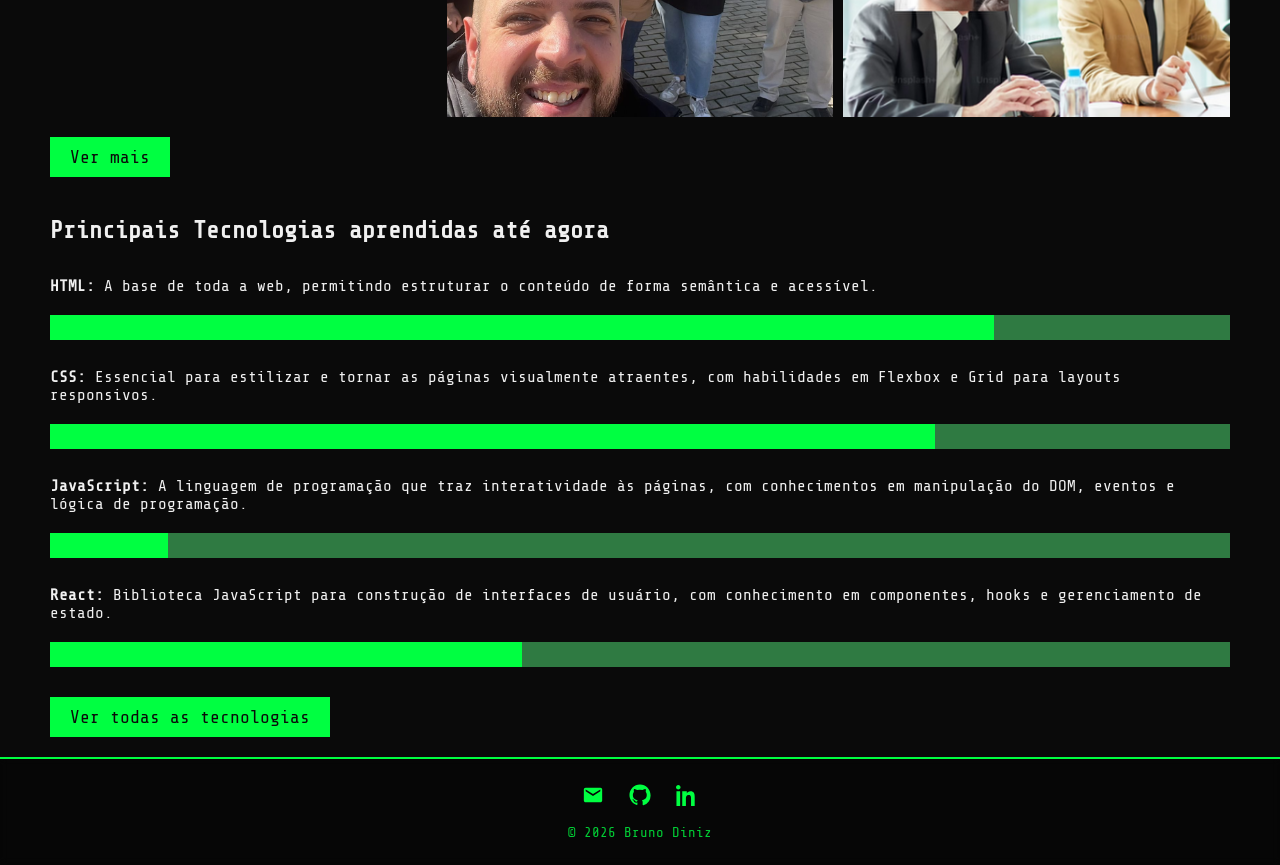
==== commit fe2ccf12: "Enhance timeline styles and animations; add modal functionality for contact form; update project lin" ====
--- a/index.html
+++ b/index.html
@@ -12,6 +12,7 @@
     <script src="/js/darkmode.js" defer></script>
     <script src="/js/desafiofugido.js" defer></script>
     <script src="/js/matrix.js" defer></script>
+    <script src="/js/modal.js" defer></script>
 </head>
 
 <body>
@@ -25,7 +26,7 @@
                 <h1>Bruno Diniz</h1>
                 <h2>"A perspectiva de quem já fez tanto e tão pouco"</h2>
                 <p>Técnico TI e Programador em treino</p>
-                <a href="pages/contactos.html" class="btn">Contacta-me!</a>
+                <a href="#" class="btn" id="contact-btn">Contacta-me!</a>
             </div>
             
             <img src="img/headshot.png" alt="Foto de Bruno Diniz" class="headshot">
@@ -38,7 +39,7 @@
                             <h3 class="project-name">Projeto em HTML</h3>
                             <p class="project-description">Projeto feito no ambito da UC</p>
                             <p class="technology">HTML, CSS e JS</p>
-                            <a href="" class="btn">Ver Projeto</a>
+                            <a href="https://github.com/KilsoZ/Projeto-Final-UC00622" class="btn">Ver Projeto</a>
                         </div>
                     
                 </div>
@@ -48,7 +49,7 @@
                             <h3 class="project-name">Projeto SST</h3>
                             <p class="project-description">Projeto feito no ambito da UC00616</p>
                             <p class="technology">DaVinci Resolve, HomeByMe</p>
-                            <a href="" class="btn">Ver Projeto</a>
+                            <a href="https://www.canva.com/design/DAG-qhZY1a4/DpMr7sGABEREIO-H1tQ8Kw/view?utm_content=DAG-qhZY1a4&utm_campaign=designshare&utm_medium=link2&utm_source=uniquelinks&utlId=h975ada336d" class="btn">Ver Projeto</a>
                         </div>
                     
                 </div>
@@ -58,7 +59,7 @@
                             <h3 class="project-name">Projeto final TPSI</h3>
                             <p class="project-description">Projeto final do curso de TPSI em desenvolvimento</p>
                             <p class="technology">Spring Boot, SSMS, React...</p>
-                            <a href="" class="btn">Ver Projeto</a>
+                            <a href="https://github.com/KilsoZ/psyflow" class="btn">Ver Projeto</a>
                         </div>
                 </div>
             </div>
@@ -100,7 +101,7 @@
                 <strong>JavaScript:</strong> A linguagem de programação que traz interatividade às páginas, com
                 conhecimentos em manipulação do DOM, eventos e lógica de programação.<br>
                 <div class="barra">
-                    <div class="preenchimento" style="width: 70%">
+                    <div class="preenchimento" style="width: 10%">
 
                     </div>
                 </div>
@@ -124,6 +125,27 @@
     
         <div id ="footer-placeholder"></div>
     
+        <!-- Modal Contacto -->
+        <div id="contactModal" class="modal-overlay">
+        <div class="modal-content">
+            <span class="close-modal">&times;</span>
+
+            <h2>Contacta-me</h2>
+
+            <form action="https://formspree.io/f/mlgpqzel" method="POST">
+            <label>Nome</label>
+            <input type="text" name="name" required>
+
+            <label>Email</label>
+            <input type="email" name="email" required>
+
+            <label>Mensagem</label>
+            <textarea name="message" rows="5" required></textarea>
+
+            <button type="submit" class="btn-enviar">Enviar</button>
+            </form>
+        </div>
+        </div>
     
 </body>
 
--- a/css/style.css
+++ b/css/style.css
@@ -97,7 +97,7 @@
     height: var(--header-height);
     backdrop-filter: blur(5px);
     -webkit-backdrop-filter: blur(5px);
-    z-index: 1;
+    z-index: 10;
 }
 
 .logo {
@@ -203,31 +203,50 @@
     border-bottom: var(--cor-de-destaque) 2px solid;
 }
 
-.cards-container{
-    display: flex;
-    justify-content: space-between;
-    align-items: center;
-    padding: 0 150px;
-    gap: 50px;
-    
+.cards-container {
+    display: flex;
+    flex-wrap: wrap;                 /* permite quebrar no mobile */
+    justify-content: center;         /* centra tudo */
+    gap: 40px;                       /* espaçamento equilibrado */
+    padding: 0 20px;                 /* remove overflow horizontal */
 }
 
 .card {
-    flex: 1;
-    max-width: 500px;
-    border: var(--cor-de-destaque) 2px solid
+    background: rgba(0, 0, 0, 0.25);
+    border: 2px solid var(--cor-de-destaque);
+    border-radius: 8px;
+    overflow: hidden;
+    width: 100%;
+    max-width: 350px;                /* tamanho ideal */
+    transition: transform 0.3s ease, box-shadow 0.3s ease;
+}
+
+.card:hover {
+    transform: translateY(-5px);
+    box-shadow: 0 0 15px var(--cor-de-destaque);
 }
 
 .card img {
-    width:100%;
-    height: 200px;
+    width: 100%;
+    height: 180px;
     object-fit: cover;
-    border-bottom: var(--cor-de-destaque) 2px solid
-}
-
-.card-text{
-    padding: 10px;
-}
+    border-bottom: 2px solid var(--cor-de-destaque);
+}
+
+.card-text {
+    padding: 15px;
+    text-align: center;
+}
+
+.card-text h3 {
+    margin-bottom: 10px;
+    color: var(--cor-de-destaque);
+}
+
+.card-text p {
+    margin-bottom: 8px;
+}
+
 
 #galeria {
     padding-top: 15px;
@@ -287,27 +306,91 @@
 footer {
     display: flex;
     flex-direction: column;
-    gap: 5px;
-    text-align: center;
     align-items: center;
-    border-top: var(--cor-de-destaque) 2px solid
-}
-
-footer a {
-    padding-top: 5px;
-    color: #2f7a42
-}
-
-footer a:first-child{
-    padding-top: 10px;
+    padding: 25px 0;
+    border-top: 2px solid var(--cor-de-destaque);
+    background: rgba(0, 0, 0, 0.4);
+    backdrop-filter: blur(4px);
+    gap: 15px;
+}
+
+.footer-icons {
+    display: flex;
+    gap: 25px;
+}
+
+.footer-icon svg {
+    transition: transform 0.2s ease, filter 0.3s ease;
+}
+
+.footer-icon:hover svg {
+    transform: scale(1.2);
+    filter: drop-shadow(0 0 6px var(--cor-de-destaque));
 }
 
 footer p {
     color: var(--cor-de-destaque);
-    margin-top: 5px;
-    margin-bottom: 10px;
-        
-}
+    opacity: 0.8;
+    font-size: 14px;
+}
+
+
+.modal-overlay {
+  position: fixed;
+  top: 0;
+  left: 0;
+  width: 100%;
+  height: 100%;
+  background: rgba(0,0,0,0.6);
+  display: none;
+  justify-content: center;
+  align-items: center;
+  z-index: 9999;
+}
+
+.modal-content {
+  background: rgb(43, 43, 43);
+  padding: 30px;
+  width: 90%;
+  max-width: 450px;
+  border-radius: 10px;
+  animation: fadeIn 0.3s ease;
+}
+
+.close-modal {
+  float: right;
+  font-size: 28px;
+  cursor: pointer;
+}
+
+.modal-content input,
+.modal-content textarea {
+  width: 100%;
+  padding: 10px;
+  margin-bottom: 15px;
+  border-radius: 6px;
+  border: 1px solid #ccc;
+}
+
+.btn-enviar {
+  width: 100%;
+  padding: 12px;
+  background: var(--cor-de-destaque);
+  color: var(--cor-de-fundo);
+  border: none;
+  border-radius: 6px;
+  cursor: pointer;
+}
+
+.btn-enviar:hover {
+  background: #2f7a42;
+}
+
+@keyframes fadeIn {
+  from { opacity: 0; transform: scale(0.95); }
+  to { opacity: 1; transform: scale(1); }
+}
+
 
 @media (max-width: 768px){
     .hamburger {
@@ -340,5 +423,18 @@
     .nav-links.active li {
         padding: 0;
     }
-}
-
+
+     .cards-container {
+        padding: 0 10px;
+        gap: 20px;
+    }
+
+    .card {
+        max-width: 100%;             /* ocupa a largura total */
+    }
+
+    .card img {
+        height: 150px;
+    }
+}
+
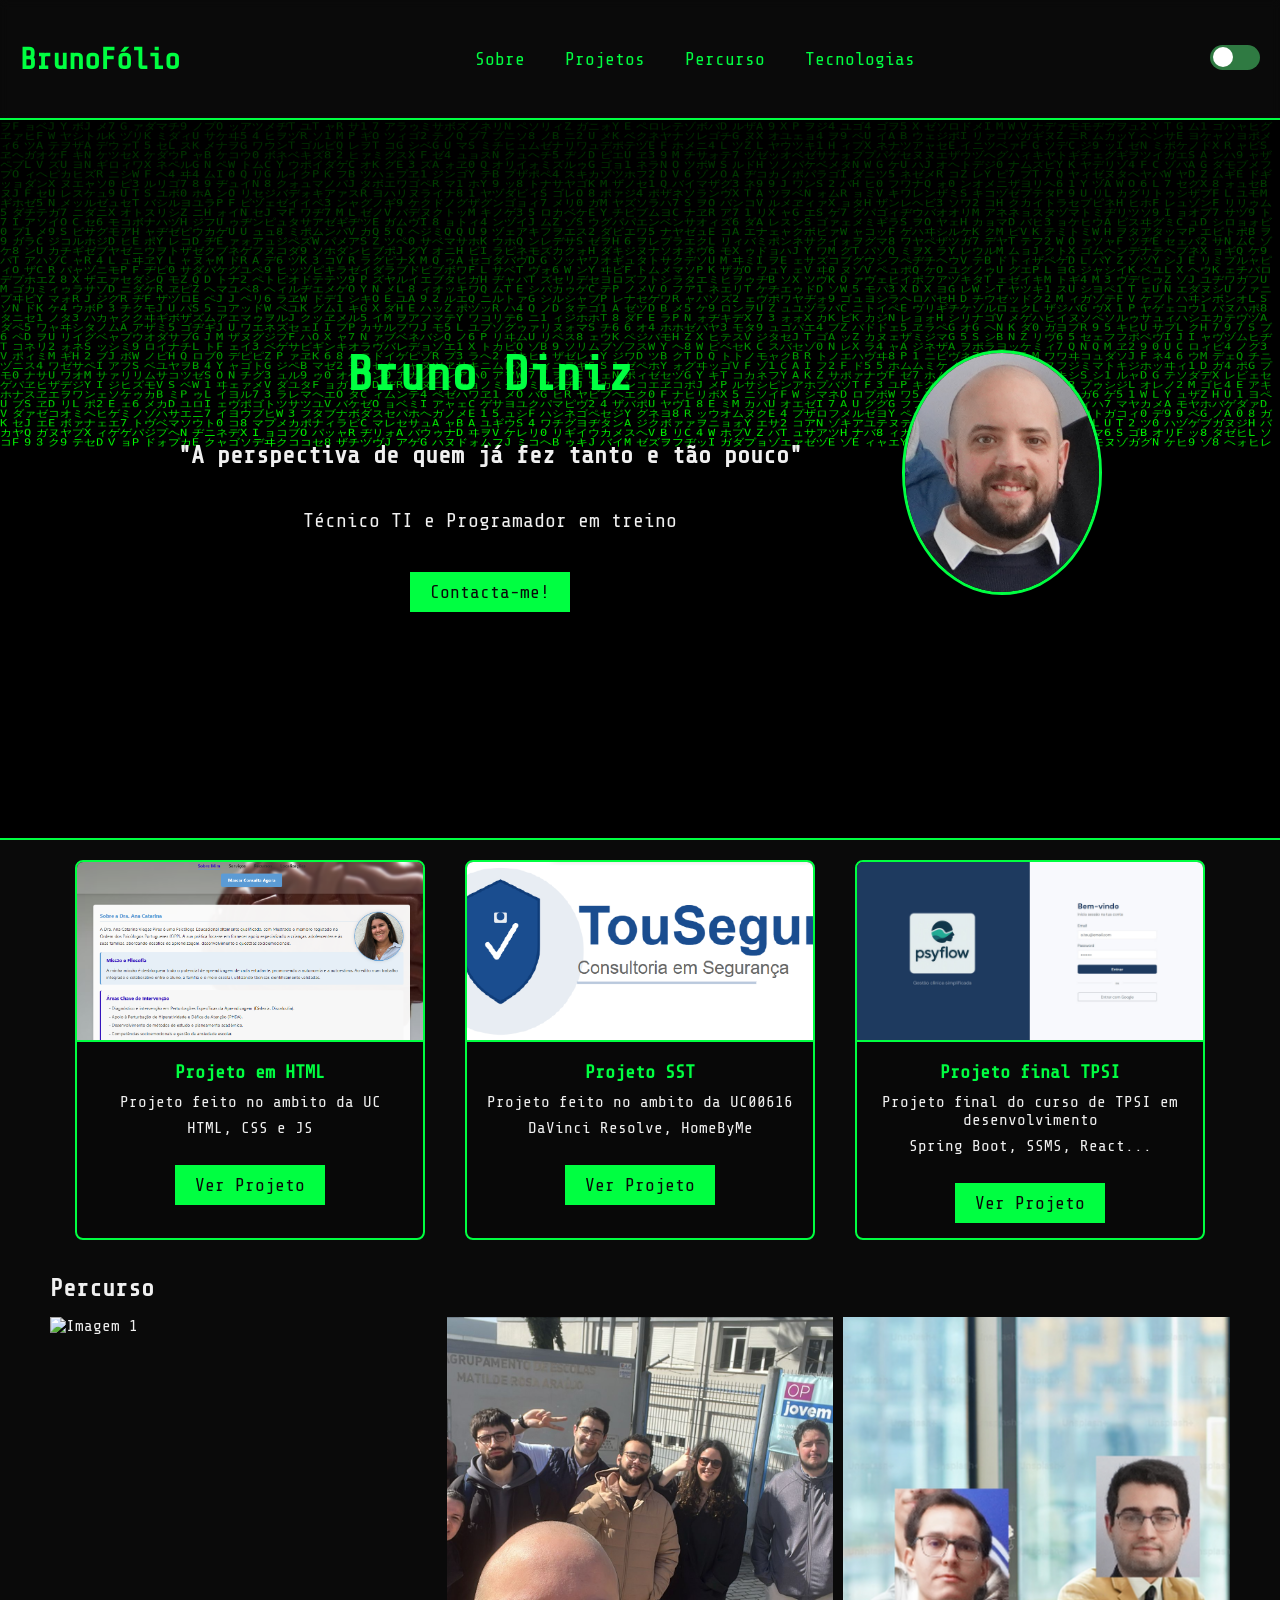
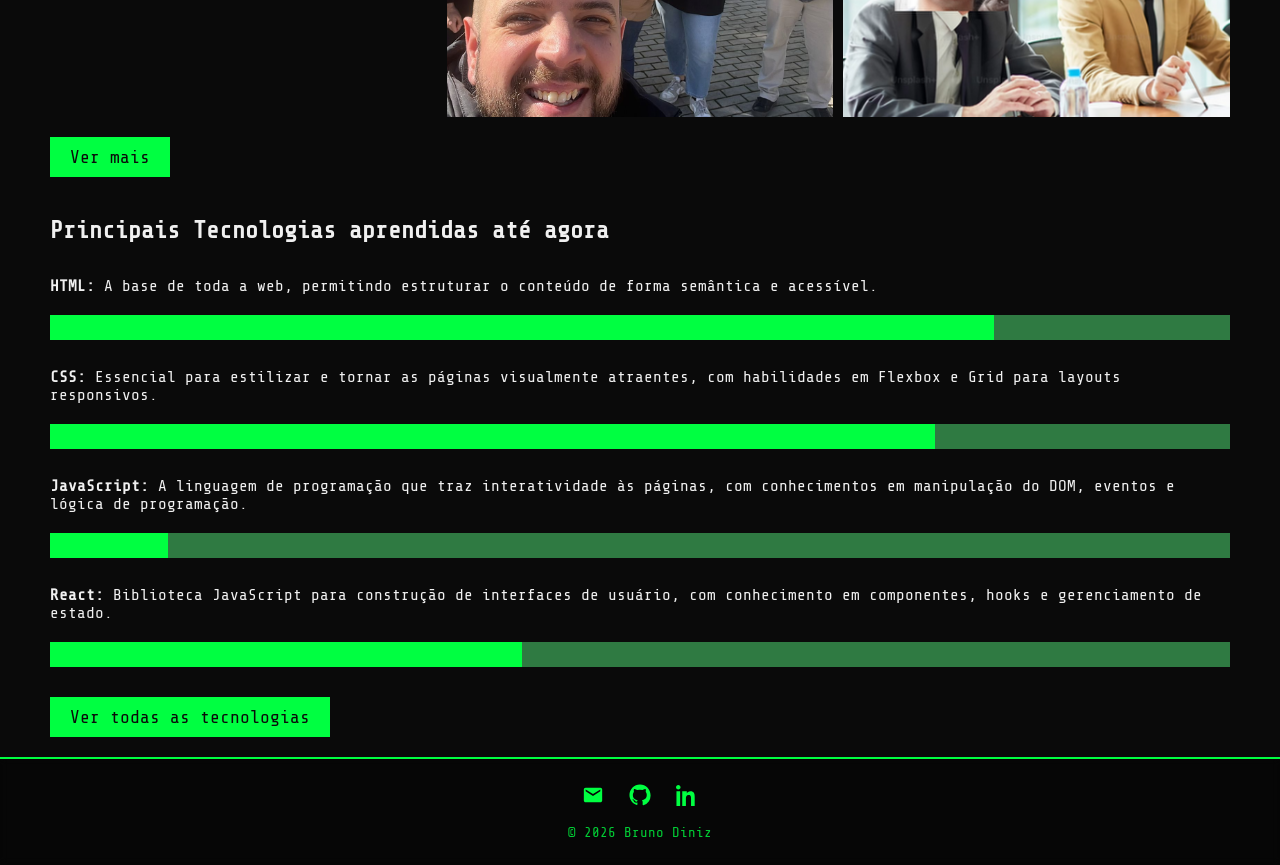
==== commit 23484d46: "Add target="_blank" to project links for external navigation" ====
--- a/index.html
+++ b/index.html
@@ -39,7 +39,7 @@
                             <h3 class="project-name">Projeto em HTML</h3>
                             <p class="project-description">Projeto feito no ambito da UC</p>
                             <p class="technology">HTML, CSS e JS</p>
-                            <a href="https://github.com/KilsoZ/Projeto-Final-UC00622" class="btn">Ver Projeto</a>
+                            <a href="https://github.com/KilsoZ/Projeto-Final-UC00622" target="_blank" class="btn">Ver Projeto</a>
                         </div>
                     
                 </div>
@@ -49,7 +49,7 @@
                             <h3 class="project-name">Projeto SST</h3>
                             <p class="project-description">Projeto feito no ambito da UC00616</p>
                             <p class="technology">DaVinci Resolve, HomeByMe</p>
-                            <a href="https://www.canva.com/design/DAG-qhZY1a4/DpMr7sGABEREIO-H1tQ8Kw/view?utm_content=DAG-qhZY1a4&utm_campaign=designshare&utm_medium=link2&utm_source=uniquelinks&utlId=h975ada336d" class="btn">Ver Projeto</a>
+                            <a href="https://www.canva.com/design/DAG-qhZY1a4/DpMr7sGABEREIO-H1tQ8Kw/view?utm_content=DAG-qhZY1a4&utm_campaign=designshare&utm_medium=link2&utm_source=uniquelinks&utlId=h975ada336d" target="_blank" class="btn">Ver Projeto</a>
                         </div>
                     
                 </div>
@@ -59,7 +59,7 @@
                             <h3 class="project-name">Projeto final TPSI</h3>
                             <p class="project-description">Projeto final do curso de TPSI em desenvolvimento</p>
                             <p class="technology">Spring Boot, SSMS, React...</p>
-                            <a href="https://github.com/KilsoZ/psyflow" class="btn">Ver Projeto</a>
+                            <a href="https://github.com/KilsoZ/psyflow" target="_blank" class="btn">Ver Projeto</a>
                         </div>
                 </div>
             </div>
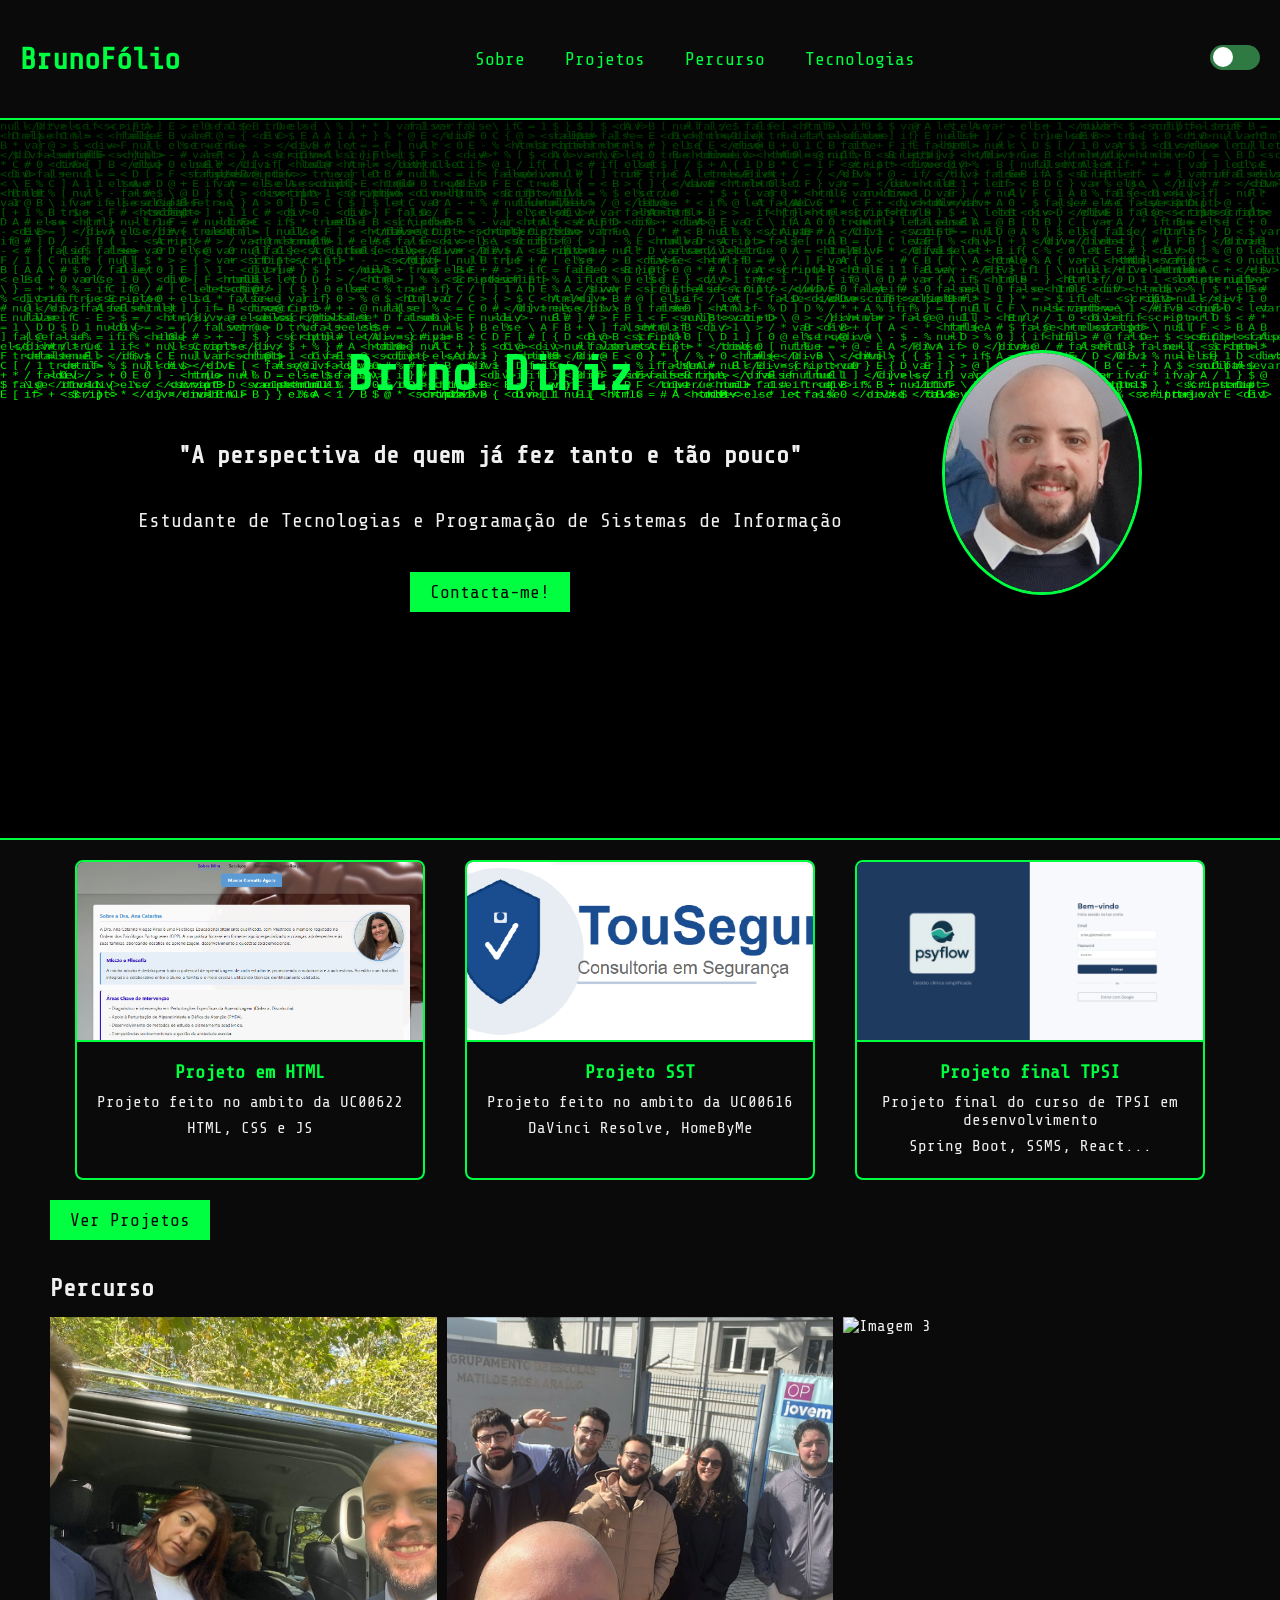
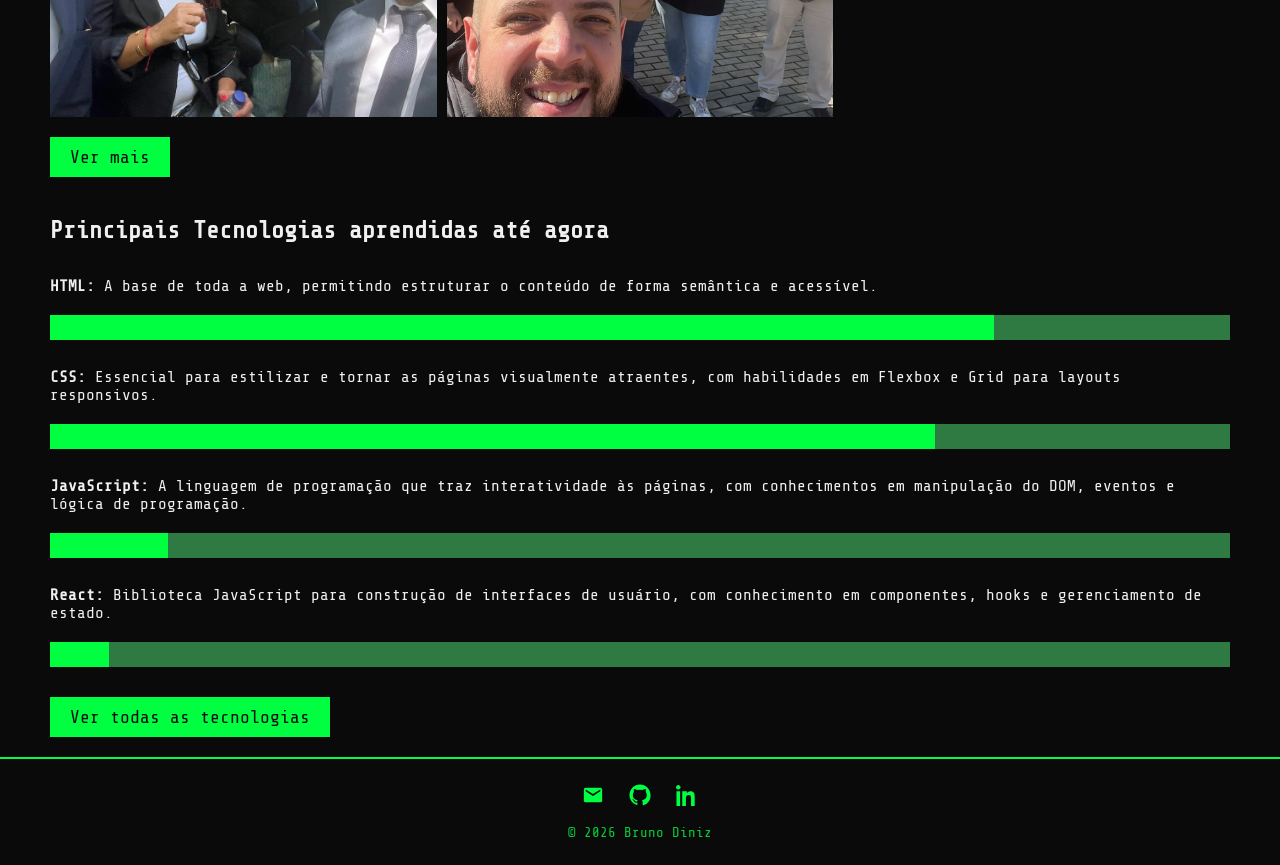
==== commit 0f5eb30d: "Add styling for projetos section, update project descriptions, and enhance dark mode functionality" ====
--- a/index.html
+++ b/index.html
@@ -10,7 +10,6 @@
     <script src="/js/components.js" defer></script>
     <script src="/js/nav.js" defer></script>
     <script src="/js/darkmode.js" defer></script>
-    <script src="/js/desafiofugido.js" defer></script>
     <script src="/js/matrix.js" defer></script>
     <script src="/js/modal.js" defer></script>
 </head>
@@ -25,7 +24,7 @@
             <div class="hero-text">
                 <h1>Bruno Diniz</h1>
                 <h2>"A perspectiva de quem já fez tanto e tão pouco"</h2>
-                <p>Técnico TI e Programador em treino</p>
+                <p>Estudante de Tecnologias e Programação de Sistemas de Informação</p>
                 <a href="#" class="btn" id="contact-btn">Contacta-me!</a>
             </div>
             
@@ -37,9 +36,8 @@
                     <img src="img/ProjHTML.png" alt="">
                         <div class="card-text">
                             <h3 class="project-name">Projeto em HTML</h3>
-                            <p class="project-description">Projeto feito no ambito da UC</p>
+                            <p class="project-description">Projeto feito no ambito da UC00622</p>
                             <p class="technology">HTML, CSS e JS</p>
-                            <a href="https://github.com/KilsoZ/Projeto-Final-UC00622" target="_blank" class="btn">Ver Projeto</a>
                         </div>
                     
                 </div>
@@ -49,7 +47,7 @@
                             <h3 class="project-name">Projeto SST</h3>
                             <p class="project-description">Projeto feito no ambito da UC00616</p>
                             <p class="technology">DaVinci Resolve, HomeByMe</p>
-                            <a href="https://www.canva.com/design/DAG-qhZY1a4/DpMr7sGABEREIO-H1tQ8Kw/view?utm_content=DAG-qhZY1a4&utm_campaign=designshare&utm_medium=link2&utm_source=uniquelinks&utlId=h975ada336d" target="_blank" class="btn">Ver Projeto</a>
+                            
                         </div>
                     
                 </div>
@@ -59,17 +57,20 @@
                             <h3 class="project-name">Projeto final TPSI</h3>
                             <p class="project-description">Projeto final do curso de TPSI em desenvolvimento</p>
                             <p class="technology">Spring Boot, SSMS, React...</p>
-                            <a href="https://github.com/KilsoZ/psyflow" target="_blank" class="btn">Ver Projeto</a>
+                            
                         </div>
                 </div>
             </div>
+
+            <a href="/pages/projetos.html" class="btn">Ver Projetos</a>
+
         </section>
         <section id="galeria">
             <h2>Percurso</h2>
             <div class="gallery-container">
-                <img src="img/TPSICAS0725.JPG" alt="Imagem 1">
+                <img src="img/SM-Turismo.jpg" alt="Imagem 1">
                 <img src="img/TPSICAS0725-2.jpg" alt="Imagem 2">
-                <img src="img/Grupo.png" alt="Imagem 3">                
+                <img src="img/TPSICAS0725.JPG" alt="Imagem 3">                
             </div>
             <a href="pages/percurso.html" class="btn">Ver mais</a>
         </section>
@@ -111,7 +112,7 @@
                 <strong>React:</strong> Biblioteca JavaScript para construção de interfaces de usuário, com
                 conhecimento em componentes, hooks e gerenciamento de estado. <br>
                 <div class="barra">
-                    <div class="preenchimento" style="width: 40%">
+                    <div class="preenchimento" style="width: 5%">
 
                     </div>
                 </div>
--- a/css/style.css
+++ b/css/style.css
@@ -17,6 +17,8 @@
     --cor-de-texto:#0a0a0a;
     --cor-de-destaque:#007a1f;
 }
+
+
 
 .hamburger{
     display: none;
@@ -205,19 +207,19 @@
 
 .cards-container {
     display: flex;
-    flex-wrap: wrap;                 /* permite quebrar no mobile */
-    justify-content: center;         /* centra tudo */
-    gap: 40px;                       /* espaçamento equilibrado */
-    padding: 0 20px;                 /* remove overflow horizontal */
+    flex-wrap: wrap;                 
+    justify-content: center;         
+    gap: 40px;                       
+    padding: 0 20px;                 
 }
 
 .card {
-    background: rgba(0, 0, 0, 0.25);
+    background: var(--cor-de-fundo);
     border: 2px solid var(--cor-de-destaque);
     border-radius: 8px;
     overflow: hidden;
     width: 100%;
-    max-width: 350px;                /* tamanho ideal */
+    max-width: 350px;                
     transition: transform 0.3s ease, box-shadow 0.3s ease;
 }
 
@@ -245,6 +247,11 @@
 
 .card-text p {
     margin-bottom: 8px;
+}
+
+#projetos .btn {
+    margin-left: 50px;
+    align-self: center;
 }
 
 
@@ -309,7 +316,7 @@
     align-items: center;
     padding: 25px 0;
     border-top: 2px solid var(--cor-de-destaque);
-    background: rgba(0, 0, 0, 0.4);
+    background: var(--cor-de-fundo);
     backdrop-filter: blur(4px);
     gap: 15px;
 }
